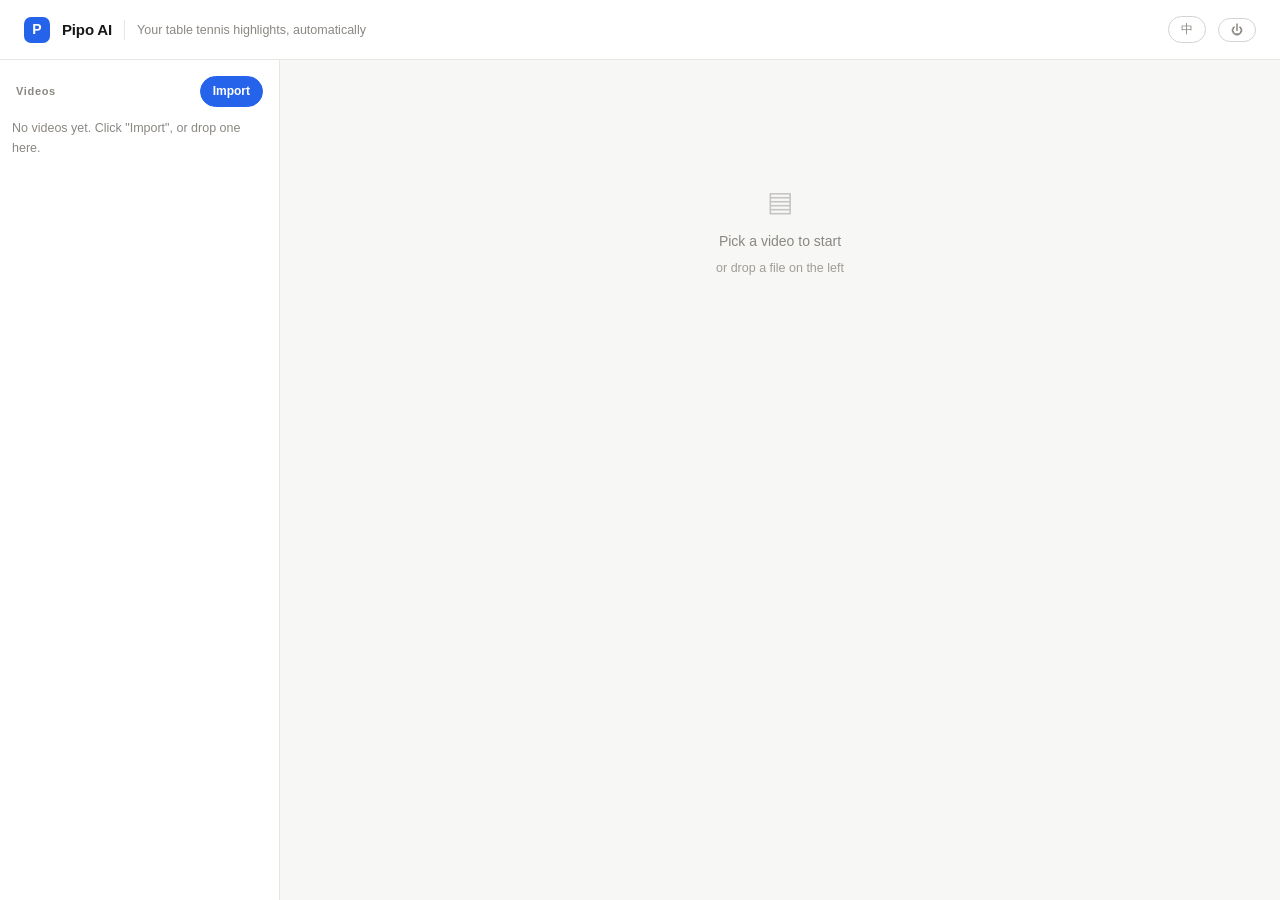
==== web/index.html @ 9148f148 "完整版副标题改成说明自身，不再报一个对不上的差值 原来写「剪掉了 8:24 的捡球和等待」，而同屏的「录像分析」里写着 有效打球 241 秒 —— 两个数差 3.7 倍，看起来像剪辑坏了。  两个数各" ====
<!doctype html>
<meta charset="utf-8">
<meta name="viewport" content="width=device-width,initial-scale=1">
<title>Pipo AI</title>
<style>
/* ── 设计系统 ─────────────────────────────────────────────
   间距 4/8/12/16/20/32，字号 11.5/12.5/13/15/17
   中性色偏暖；强调色只出现在「当前选中」和「主操作」两处，不滥用 */
:root{
  --bg:#f7f7f6; --surface:#fff; --surface-2:#fafaf9;
  --line:#e8e6e3; --line-2:#d6d3cf;
  --ink:#18181b; --ink-2:#52525b; --ink-3:#8b8782;
  --accent:#2563eb; --on-accent:#fff; --accent-wash:#eff4ff; --accent-line:#bfd3fe;
  --warn:#b45309; --warn-wash:#fffbeb;
  --r-sm:6px; --r:10px; --r-lg:14px;
  --shadow:0 1px 2px rgba(24,24,27,.04),0 4px 12px rgba(24,24,27,.05);
}
@media (prefers-color-scheme:dark){
  :root{
    --bg:#0f1012; --surface:#17181b; --surface-2:#1c1e21;
    --line:#26282c; --line-2:#34373c;
    --ink:#f4f4f5; --ink-2:#a1a1aa; --ink-3:#71717a;
    --accent:#5b8dff; --on-accent:#0b1220; --accent-wash:#161d2e; --accent-line:#2b3d63;
    --warn:#f0b429; --warn-wash:#1f1a0e;
    --shadow:0 1px 2px rgba(0,0,0,.3),0 4px 12px rgba(0,0,0,.25);
  }
}
*{box-sizing:border-box}
html,body{height:100%}
body{margin:0;background:var(--bg);color:var(--ink);
  font:15px/1.6 -apple-system,BlinkMacSystemFont,"PingFang SC","Hiragino Sans GB",
       "Segoe UI","Helvetica Neue",sans-serif;
  -webkit-font-smoothing:antialiased;text-rendering:optimizeLegibility}
button,input,label{font-family:inherit}
::selection{background:var(--accent-wash)}

.top{height:60px;padding:0 24px;border-bottom:1px solid var(--line);
  background:var(--surface);display:flex;align-items:center;gap:12px;
  position:sticky;top:0;z-index:20}
.logo{width:26px;height:26px;border-radius:7px;background:var(--accent);
  display:grid;place-items:center;color:var(--on-accent);font-size:14px;font-weight:700}
.brand{font-size:15px;font-weight:640;letter-spacing:-.01em}
.tag{font-size:12.5px;color:var(--ink-3);padding-left:12px;
  border-left:1px solid var(--line)}
.who{margin-left:auto;font-size:12.5px;color:var(--ink-3)}
.lang{border:1px solid var(--line-2);background:transparent;
  color:var(--ink-3);border-radius:999px;padding:4px 12px;font-size:12px;
  cursor:pointer;transition:all .12s ease;font-variant:tabular-nums}
.lang:hover{border-color:var(--accent);color:var(--accent)}

.shell{display:grid;grid-template-columns:280px minmax(0,1fr);height:calc(100% - 60px)}
.side{border-right:1px solid var(--line);background:var(--surface);
  display:flex;flex-direction:column;min-height:0}
.side-hd{padding:16px 16px 12px;display:flex;align-items:center;
  justify-content:space-between;gap:8px}
.side-body{overflow-y:auto;padding:0 12px 16px;flex:1;min-height:0}
.stage-wrap{overflow-y:auto;min-height:0}
.stage{max-width:760px;margin:0 auto;padding:32px 32px 64px}
.eyebrow{font-size:11px;font-weight:660;letter-spacing:.06em;color:var(--ink-3)}

.item{display:flex;align-items:center;gap:10px;width:100%;text-align:left;
  border:1px solid transparent;background:transparent;color:inherit;font:inherit;
  padding:8px 10px;border-radius:var(--r);cursor:pointer;margin-bottom:2px;
  transition:background .12s ease,border-color .12s ease}
.item:hover{background:var(--surface-2)}
.item[aria-selected="true"]{background:var(--accent-wash);border-color:var(--accent-line)}
/* 缩略图固定 4:3 框：素材有横有竖，不固定框列表左缘会参差不齐 */
.item .th{width:52px;height:39px;flex:0 0 auto;object-fit:cover;border-radius:6px;
  background:var(--line);display:block}
.item .meta{min-width:0;flex:1}
.item .t{display:-webkit-box;font-size:13px;line-height:1.4;word-break:break-all;
  -webkit-line-clamp:2;-webkit-box-orient:vertical;overflow:hidden}
.item .s{display:block;font-size:11.5px;color:var(--ink-3);margin-top:2px;
  font-variant-numeric:tabular-nums}

.up{border:1px solid var(--line-2);border-radius:999px;padding:5px 12px;
  font-size:12px;cursor:pointer;color:var(--ink-2);background:var(--surface);
  white-space:nowrap;transition:all .12s ease}
.up:hover{border-color:var(--accent);color:var(--accent)}
.up[data-busy="1"]{opacity:.55;pointer-events:none}
.side-acts{display:flex;gap:6px;align-items:center}
/* 导入是主操作 —— 列表空的时候它是唯一能干的事，得一眼看到。
   多选是次操作，保持描边。 */
.up.primary{background:var(--accent);border-color:var(--accent);color:var(--on-accent);
  font-weight:560}
.up.primary:hover{filter:brightness(1.08);color:var(--on-accent)}
/* 多选激活用淡色底而不是实心：两个实心按钮并排会互相抢，
   但又必须看得出是「按下」状态 —— 否则用户不知道当前点击会叠加还是替换。 */
.up[aria-pressed="true"]{background:var(--accent-wash);border-color:var(--accent);
  color:var(--accent);font-weight:560}
.item .ck{width:16px;height:16px;border:1.5px solid var(--line-2);
  border-radius:4px;display:grid;place-items:center;
  font-size:10px;line-height:1;color:transparent;flex:0 0 auto}
.item[aria-selected="true"] .ck{border-color:var(--accent);background:var(--accent);
  color:var(--on-accent)}
.prog{height:2px;background:var(--line);border-radius:2px;overflow:hidden;margin:0 16px 10px}
.prog i{display:block;height:100%;background:var(--accent);width:0;transition:width .12s}
.side.drop{outline:2px dashed var(--accent);outline-offset:-10px;background:var(--accent-wash)}

.card{background:var(--surface);border:1px solid var(--line);border-radius:var(--r-lg);
  box-shadow:var(--shadow);margin-bottom:20px;overflow:hidden}
.card-pad{padding:20px}
.card-hd{padding:15px 20px;border-bottom:1px solid var(--line);
  display:flex;align-items:center;justify-content:space-between;gap:12px}
.card-hd h3{margin:0;font-size:14px;font-weight:620;letter-spacing:-.005em}

.player{background:#000;display:grid;place-items:center;min-height:180px}
video{max-width:100%;display:block}

.metrics{display:grid;grid-template-columns:repeat(auto-fit,minmax(96px,1fr));
  border-top:1px solid var(--line)}
.metric{padding:14px 20px;border-right:1px solid var(--line)}
.metric:last-child{border-right:0}
.metric b{display:block;font-size:17px;font-weight:640;letter-spacing:-.02em;
  font-variant-numeric:tabular-nums;line-height:1.35}
.metric span{font-size:11.5px;color:var(--ink-3)}

/* 主题名排成一行，说明统一显示在下方 —— 说明写进按钮会让宽度参差、换行成好几排 */
.chips{display:flex;gap:8px;overflow-x:auto;padding:2px 0 4px;scrollbar-width:none}
.chips::-webkit-scrollbar{display:none}
/* 主题条藏了滚动条，右侧不给提示就会被当成「渲染坏了」——
   溢出时右缘渐隐，滚到底自动去掉。 */
.chips.more{-webkit-mask-image:linear-gradient(90deg,#000 calc(100% - 36px),transparent);
  mask-image:linear-gradient(90deg,#000 calc(100% - 36px),transparent)}
.chip{flex:0 0 auto;white-space:nowrap;border:1px solid var(--line-2);
  background:var(--surface);color:var(--ink-2);border-radius:999px;
  padding:7px 15px;font-size:13px;font-weight:500;cursor:pointer;
  transition:all .14s cubic-bezier(.2,.7,.3,1)}
.chip:hover{border-color:var(--accent);color:var(--accent)}
.chip[aria-pressed="true"]{background:var(--accent);border-color:var(--accent);
  color:var(--on-accent);font-weight:560}
.desc{color:var(--ink-2);font-size:13px;margin-top:14px;min-height:1.6em}
.est{color:var(--ink-3)}

/* 素材顺序：横向缩略图条，拖动改顺序。
   给了画面才谈得上「排序」—— 只有文件名的话用户是在猜。 */
.ord{display:flex;gap:10px;overflow-x:auto;padding:2px 0 6px;scrollbar-width:thin}
.ord-i{flex:0 0 auto;width:108px;cursor:grab;position:relative;
  border:1px solid var(--line);border-radius:var(--r);overflow:hidden;
  background:var(--surface-2);transition:border-color .12s ease,opacity .12s ease}
.ord-i:active{cursor:grabbing}
.ord-i.drag{opacity:.35}
.ord-i.over{border-color:var(--accent);box-shadow:0 0 0 2px var(--accent-wash)}
.ord-i img{width:100%;height:76px;object-fit:cover;display:block;background:var(--line)}
.ord-i .n{position:absolute;top:5px;left:5px;min-width:18px;height:18px;padding:0 5px;
  border-radius:9px;background:var(--accent);color:var(--on-accent);
  font-size:11px;font-weight:640;display:grid;place-items:center;
  font-variant-numeric:tabular-nums}
.ord-i .nm{display:block;padding:5px 7px 6px;font-size:11px;color:var(--ink-3);
  white-space:nowrap;overflow:hidden;text-overflow:ellipsis}

.btn{border:0;border-radius:var(--r);padding:10px 22px;font-size:14px;font-weight:560;
  cursor:pointer;background:var(--accent);color:var(--on-accent);
  transition:filter .12s ease,transform .06s ease}
.btn:hover:not(:disabled){filter:brightness(1.08)}
.btn:active:not(:disabled){transform:translateY(1px)}
.btn:disabled{opacity:.45;cursor:default}
.btn.ghost{background:transparent;color:var(--accent);border:1px solid var(--line-2);
  padding:6px 14px;font-size:13px;text-decoration:none;display:inline-block}
.btn.ghost:hover{border-color:var(--accent);filter:none}

.note{font-size:12.5px;color:var(--ink-3);line-height:1.55}
.alert{display:flex;gap:8px;align-items:flex-start;background:var(--warn-wash);
  color:var(--warn);font-size:12.5px;padding:10px 14px;border-radius:var(--r-sm);
  line-height:1.5}
/* 只影响观感的提示用中性色 —— 和「没音轨、根本剪不了」用同一个黄色警告，
   等于告诉用户每段素材都有问题，久了就没人看了 */
.alert.info{background:var(--surface-2);color:var(--ink-2)}
.run{display:flex;align-items:center;gap:11px;font-size:13.5px;color:var(--ink-2)}
.pctn{margin-left:auto;font-variant-numeric:tabular-nums;color:var(--ink-3);font-size:12.5px}
.bar{height:3px;background:var(--line);border-radius:2px;overflow:hidden;margin-top:12px}
.bar i{display:block;height:100%;background:var(--accent);width:0;
  transition:width .35s cubic-bezier(.3,.7,.3,1)}
.spin{width:15px;height:15px;border:2px solid var(--line-2);
  border-top-color:var(--accent);border-radius:50%;animation:sp .7s linear infinite}
@keyframes sp{to{transform:rotate(360deg)}}
.blank{text-align:center;padding:96px 24px;color:var(--ink-3)}
.blank .ic{font-size:28px;line-height:1;margin-bottom:14px;opacity:.45}
.blank p{margin:0;font-size:14px}
.blank .sub{font-size:12.5px;margin-top:6px;opacity:.8}
.sk{background:linear-gradient(90deg,var(--line) 25%,var(--surface-2) 50%,var(--line) 75%);
  background-size:200% 100%;animation:sh 1.3s ease-in-out infinite;border-radius:var(--r-sm)}
@keyframes sh{to{background-position:-200% 0}}

/* 完整版默认折叠：它是存档用的，不是每次都要看的东西 */
.card.fold .foldbody{display:none}
.card.fold[data-open="1"] .foldbody{display:block}
.card.fold .card-hd{border-bottom:0}
.card.fold[data-open="1"] .card-hd{border-bottom:1px solid var(--line)}
.caret{color:var(--ink-3);font-size:12px;width:14px;text-align:center}
.segs{display:flex;flex-wrap:wrap;gap:6px;padding:14px 20px;
  border-top:1px solid var(--line);background:var(--surface-2)}
.seg{display:inline-flex;align-items:stretch;border:1px solid var(--line);
  background:var(--surface);border-radius:6px;overflow:hidden;
  font-variant-numeric:tabular-nums;transition:border-color .12s ease}
.seg:hover{border-color:var(--accent-line)}
.seg[data-on="1"]{border-color:var(--accent);background:var(--accent-wash)}
.seg button{border:0;background:transparent;color:var(--ink-2);cursor:pointer;
  font-size:11.5px;padding:4px 8px;font-family:inherit}
.seg button:hover{color:var(--accent)}
.seg a{display:grid;place-items:center;padding:0 7px;color:var(--ink-3);
  text-decoration:none;font-size:12px;border-left:1px solid var(--line)}
.seg a:hover{color:var(--accent);background:var(--accent-wash)}
/* ✕ 是低频操作，默认收起 —— 常态只留「跳转」和「下载」两个高频动作 */
.seg a.rej{display:none}
.segs[data-edit="1"] .seg a.rej{display:grid}
.seg a.rej:hover{color:var(--warn);background:var(--warn-wash)}
.mark{background:transparent;border:1px solid var(--line-2);color:var(--ink-3);
  border-radius:999px;padding:4px 11px;font-size:12px;cursor:pointer;
  transition:all .12s ease;white-space:nowrap}
.mark:hover{border-color:var(--warn);color:var(--warn)}
.mark[aria-pressed="true"]{border-color:var(--warn);color:var(--warn);
  background:var(--warn-wash)}
.seg[data-rejected="1"]{opacity:.45;border-color:var(--warn)}
.seg[data-rejected="1"] button{text-decoration:line-through}
.fb{margin-top:12px;font-size:12.5px;color:var(--ink-3);display:flex;
  align-items:center;gap:8px;flex-wrap:wrap}
.fb b{color:var(--ink-2);font-weight:600}
.segs-hd{font-size:11.5px;color:var(--ink-3);width:100%;margin-bottom:2px}
/* 一屏几十个时间码等于把数据倒给用户。标出回合最长的几段当入口，
   用「拍数最多」这个能解释的事实，不编「精彩度」。 */
/* 标星只用 ★ 和字重，**不能**动边框和底色 —— 那两样已经被
   .seg[data-on="1"]（当前播放到哪一段）占了。两个含义共用一套视觉，
   用户会把「正在播」误读成「这段很长」。一段可以同时是两者。 */
.seg.star>button{font-weight:640;color:var(--ink)}
.seg.star>button::before{content:'★';margin-right:4px;font-size:10px;
  color:var(--accent)}

@media (max-width:880px){
  .shell{grid-template-columns:1fr;height:auto}
  .side{border-right:0;border-bottom:1px solid var(--line)}
  .side-body{max-height:180px}
  .stage{padding:20px 16px 48px}
}
</style>

<div class="top">
  <div class="logo">P</div>
  <div class="brand">Pipo AI</div>
  <div class="tag" id="tagline">Your table tennis highlights, automatically</div>
  <span class="who" id="who"></span>
  <button class="lang" id="lang" title="中文 / English">EN</button>
  <button class="lang" id="signout" title="退出 / Sign out">⏻</button>
</div>

<div class="shell">
  <div class="side" id="side">
    <div class="side-hd">
      <span class="eyebrow" id="lbl-videos">录像</span>
      <div class="side-acts">
        <button class="up" id="multi" type="button"><span id="multitxt">选择文件</span></button>
        <label class="up primary" id="up">
          <input type="file" id="file" multiple
                 accept="video/mp4,video/quicktime,.mp4,.mov,.m4v" hidden>
          <span id="uptxt">导入素材</span>
        </label>
      </div>
    </div>
    <div id="prog"></div>
    <div class="side-body" id="list" role="listbox" aria-multiselectable="true"
         aria-label="录像列表"></div>
    <div class="note" id="multihint" style="padding:8px 12px 12px"></div>
  </div>
  <div class="stage-wrap"><div class="stage" id="stage"></div></div>
</div>

<script>
const I18N = {
  zh:{ tagline:'训练录像，自动出片', videos:'录像', pick:'导入素材', uploading:'上传中',
       upfail:'上传失败', nobackend:'后端没连上',
       novideo:'还没有录像。点右上角「导入素材」，或把视频拖进来。',
       blank:'选一段录像开始', blankSub:'也可以把视频文件拖到左侧',
       multiHint:'点「多选素材」可挑多段一起剪', multiSel:'已选 %d 段素材 · 合计 %s',
       selMode:'多选素材', selDone:'完成 (%d)', multiOn:'点条目加选／取消，选好后点「完成」',
       estWait:'正在估算这段素材能剪出什么…',
       estOne:(n,d)=>`预计 ${n} 段 / ${d}`,
       estPair:(a,b,c,d)=>`预计 精华 ${a} 段 / ${b}，完整版 ${c} 段 / ${d}`,
       starHint:'★ 是回合最长的几段',
       starTitle:n=>`这个回合有 ${n} 拍`,
       spotFrom:(n,d)=>`${n} 个回合，从 ${d} 的素材里挑出来的`,
       trimKeep:(n,p)=>`保留所有 ${n} 段打球，每段前后各留 ${p} 秒`,
       order:'素材顺序', orderAuto:'按拍摄时间排列 · 可拖动调整',
       orderManual:'已手动调整 · 可继续拖动',
       duration:'时长', resolution:'分辨率', quality:'质量评分',
       theme:'剪辑主题', go:'开始剪辑', submitting:'提交中', failed:'剪辑失败',
       auto:'自动', autoDesc:'一条几十秒的精华当场看，外加一条去掉捡球和等待的完整版存档',
       analysis:'录像分析', structure:'结构', rallies:'回合',
       playtime:'有效打球', ratio:'占比', sparse:'捡球多', dense:'连续打',
       accuracy:'回合数与时长有 10–20% 误差；击球总数偏高，暂不展示。',
       download:'下载', del:'删除片段', done:'完成',
       segsHint:n=>`${n} 个片段 · 点时间跳转，↓ 单独下载`,
       delHint:'点 ✕ 删除这一段 —— 成片会立刻重拼，同时作为负例回流训练',
       empty:'这段录像里没有符合条件的片段。',
       fbNone:'看到不对的片段就删掉 —— 这些反馈会直接变成训练数据，用得越多越准。',
       fbSome:(n,s,v)=>`已收到 <b>${n}</b> 处反馈，共 <b>${s}</b> 秒，来自 ${v} 个视频。这些会作为负例并入下次训练。`,
       segTitle:'下载这一段', delTitle:'删除这一段' },
  en:{ tagline:'Your table tennis highlights, automatically', videos:'Videos',
       pick:'Import', uploading:'Uploading', upfail:'Upload failed',
       nobackend:'Backend not reachable',
       novideo:'No videos yet. Click "Import", or drop one here.',
       blank:'Pick a video to start', blankSub:'or drop a file on the left',
       multiHint:'Use “Multi-select” to combine several clips', multiSel:'%d clips selected · %s total',
       selMode:'Multi-select', selDone:'Done (%d)', multiOn:'Tap items to add or remove, then “Done”',
       estWait:'Estimating what this footage yields…',
       estOne:(n,d)=>`about ${n} clips / ${d}`,
       estPair:(a,b,c,d)=>`about ${a} clips / ${b} highlights, ${c} clips / ${d} full`,
       starHint:'★ marks the longest rallies',
       starTitle:n=>`${n} shots in this rally`,
       spotFrom:(n,d)=>`${n} rallies, picked from ${d} of footage`,
       trimKeep:(n,p)=>`all ${n} segments kept, ${p}s of lead-in and tail on each`,
       order:'Clip order', orderAuto:'By capture time · drag to reorder',
       orderManual:'Manually ordered · drag to adjust',
       duration:'Length', resolution:'Resolution', quality:'Quality',
       theme:'Edit style', go:'Create', submitting:'Submitting', failed:'Failed',
       auto:'Auto', autoDesc:'A short highlights reel to watch now, plus a full version with idle time removed',
       analysis:'Analysis', structure:'Structure', rallies:'Rallies',
       playtime:'Play time', ratio:'Share', sparse:'Lots of waiting', dense:'Mostly playing',
       accuracy:'Rally count and play time carry 10–20% error; total strokes runs high and is not shown.',
       download:'Download', del:'Remove clips', done:'Done',
       segsHint:n=>`${n} clips · click a time to jump, ↓ to download`,
       delHint:'Click ✕ to remove a clip — the reel is rebuilt at once and the clip trains the model',
       empty:'No clips matched in this video.',
       fbNone:'Remove clips that look wrong — that feedback becomes training data.',
       fbSome:(n,s,v)=>`<b>${n}</b> corrections so far, <b>${s}</b> seconds across ${v} videos. They join the next training run.`,
       segTitle:'Download this clip', delTitle:'Remove this clip' }
};
let LANG = localStorage.getItem('pipo_lang')
  || (navigator.language||'').toLowerCase().startsWith('zh') ? 'zh' : 'en';
LANG = localStorage.getItem('pipo_lang') || LANG;
const t = (k,...a) => { const v = I18N[LANG][k]; return typeof v==='function'?v(...a):v; };
const themeName = x => LANG==='en' ? (x.name_en||x.name) : x.name;
const themeDesc = x => LANG==='en' ? (x.desc_en||x.desc) : x.desc;

// 任何接口返回 401 都说明 cookie 没了或失效，统一跳登录页 ——
// 否则页面会静默变空，用户不知道发生了什么
const _fetch = window.fetch;
window.fetch = async (...a) => {
  const r = await _fetch(...a);
  if(r.status === 401) location.href = '/login.html';
  return r;
};

const $ = s => document.querySelector(s);
const el = (t,c,h) => { const e=document.createElement(t);
  if(c) e.className=c; if(h!=null) e.innerHTML=h; return e; };
// 先对总秒数取整再拆分。写成 Math.round(s%60) 会让 119.7s 显示成 1:60
const mmss = s => { const t = Math.round(s);
  return `${Math.floor(t/60)}:${String(t%60).padStart(2,'0')}`; };
const esc = s => String(s).replace(/[&<>"]/g,c=>({'&':'&amp;','<':'&lt;','>':'&gt;','"':'&quot;'}[c]));

let videos=[], themes=[], cur=null, sel=[], pickTheme='auto', poll=null;
let multiMode=false;
// 主题预估：选完素材就在后台跑一次分析，之后点任何主题都立刻知道
// 「会剪出几段、多长」，不用每个盲跑一分钟。key 是当前素材组合。
let estKey=null, est=null, estBusy=false;

async function boot(){
  $('#list').innerHTML = '<div class="sk" style="height:50px;margin:2px 0"></div>'.repeat(4);
  blank('▤',t('blank'),t('blankSub'));
  try{
    [videos, themes] = await Promise.all([
      fetch('/api/videos').then(r=>r.json()),
      fetch('/api/themes').then(r=>r.json())]);
  }catch(e){
    $('#list').innerHTML=`<div class="note" style="padding:0 12px">${t('nobackend')}</div>`; return;
  }
  drawList();
}

function drawList(){
  const L=$('#list'); L.innerHTML='';
  if(!videos.length){
    L.appendChild(el('div','note',t('novideo'))); return;
  }
  videos.forEach((v,i)=>{
    const b = el('button','item',
      `<img class="th" src="/api/thumb?id=${encodeURIComponent(v.id)}"
            alt="" loading="lazy" onerror="this.style.visibility='hidden'">
       <span class="meta">
         <span class="t">${esc(shotLabel(v))}</span>
         <span class="s">${mmss(v.duration)} · ${v.width}×${v.height}</span>
       </span>
       ${multiMode?'<span class="ck">✓</span>':''}`);
    b.setAttribute('role','option');
    b.title = v.name;          // 文件名退到 tooltip，需要时还能查
    b.setAttribute('aria-selected', sel.includes(v.id) ? 'true':'false');
    // 多选模式下点击即切换；平时点击=只选这个，保持单选手感 ——
    // 反过来做会让「换一个视频」变成先取消再选的两步。
    // ⌘/Ctrl/Shift 作为熟手快捷方式一直有效。
    b.onclick = e => choose(i, multiMode||e.metaKey||e.ctrlKey||e.shiftKey);
    L.appendChild(b);
  });
}

function selKey(){ return picked().map(v=>v.id).join(','); }

function paintDesc(){
  const box=$('#desc'); if(!box) return;
  const all=[{id:'auto'}, ...themes];
  const base = pickTheme==='auto' ? t('autoDesc')
             : (themeDesc(themes.find(x=>x.id===pickTheme)||{}) || '');
  let tail='';
  if(est && estKey===selKey()){
    const e=est[pickTheme];
    if(e && e.parts) tail = ' · ' + t('estPair',
      e.parts[0].clips, mmss(e.parts[0].seconds),
      e.parts[1].clips, mmss(e.parts[1].seconds));
    else if(e) tail = ' · ' + t('estOne', e.clips, mmss(e.seconds));
  } else if(estBusy){
    tail = ' · ' + t('estWait');
  }
  box.innerHTML = esc(base) + (tail?`<span class="est">${esc(tail)}</span>`:'');
}

async function loadEst(){
  const key = selKey();
  if(!key || key===estKey) return;
  estBusy = true; est = null; paintDesc();
  try{
    const r = await fetch('/api/estimate',{method:'POST',
      headers:{'Content-Type':'application/json'},
      body:JSON.stringify({videos:picked().map(v=>v.id), ordered:true, top:10})})
      .then(x=>x.ok?x.json():null);
    // 请求飞在路上时用户可能又改了选择，回来的就不是当前这组素材了
    if(selKey()!==key) return;
    est = r ? r.themes : null; estKey = key;
  }catch(e){ est = null; }
  finally{ estBusy = false; paintDesc(); }
}

// 素材顺序条：拖动改接续顺序。用 HTML5 drag 而不是自己算指针位移 ——
// 后者要处理滚动、触摸、边界，代码量翻几倍而收益只是动画更顺。
function drawOrder(){
  const box = $('#ord');
  if(!box) return;
  box.innerHTML = '';
  picked().forEach((v, i) => {
    const d = el('div','ord-i',
      `<span class="n">${i+1}</span>
       <img src="/api/thumb?id=${encodeURIComponent(v.id)}" alt=""
            onerror="this.style.visibility='hidden'">
       <span class="nm">${esc(shotLabel(v))}</span>`);
    d.draggable = true;
    d.title = v.name;
    d.dataset.id = v.id;
    d.ondragstart = e => { e.dataTransfer.effectAllowed='move';
      e.dataTransfer.setData('text/plain', v.id); d.classList.add('drag'); };
    d.ondragend   = () => d.classList.remove('drag');
    d.ondragover  = e => { e.preventDefault(); d.classList.add('over'); };
    d.ondragleave = () => d.classList.remove('over');
    d.ondrop = e => {
      e.preventDefault(); d.classList.remove('over');
      const from = sel.indexOf(e.dataTransfer.getData('text/plain'));
      const to   = sel.indexOf(v.id);
      if(from < 0 || to < 0 || from === to) return;
      sel.splice(to, 0, sel.splice(from, 1)[0]);
      reordered = true;      // 用户表过态了，之后加选不再自动重排
      draw();
    };
    box.appendChild(d);
  });
}

function blank(ic,msg,sub){
  $('#stage').innerHTML = `<div class="blank"><div class="ic">${ic}</div><p>${msg}</p>
    ${sub?`<div class="sub">${sub}</div>`:''}</div>`;
}

function choose(i, add){
  const v = videos[i];
  if(add){
    if(sel.includes(v.id)){
      if(sel.length>1) sel = sel.filter(x=>x!==v.id);   // 不允许清空到零
    } else {
      sel.push(v.id); sortSel();      // 新加的按拍摄时间落到该在的位置
    }
  } else {
    sel = [v.id];
  }
  // cur 是「面板上显示哪一段」：加选时保持不动，单选时跟着走。
  if(!cur || !sel.includes(cur.id)) cur = picked()[0];
  [...$('#list').children].forEach((e,j)=>
    e.setAttribute('aria-selected', sel.includes(videos[j].id)?'true':'false'));
  syncMulti();
  draw();
}

// sel 是**有序**的 id 数组：成片的接续顺序就是它，所以不能用 Set。
// 存 id 不存对象 —— 上传后 videos 会整个重建，存引用会让选中态凭空丢失。
function picked(){ return sel.map(id=>videos.find(v=>v.id===id)).filter(Boolean); }

// 素材的主标签用拍摄时间，不用文件名。
// 文件名基本都是 dc393956ce8c… 这类哈希，用户分不出哪段是哪段；
// 而「7月27日 15:53」立刻能对上是哪次训练。
function shotLabel(v){
  if(!v.shot_at) return v.name;
  const d = new Date(v.shot_at*1000);
  const hm = String(d.getHours()).padStart(2,'0')+':'+String(d.getMinutes()).padStart(2,'0');
  return LANG==='en'
    ? d.toLocaleDateString('en-US',{month:'short',day:'numeric'})+', '+hm
    : (d.getMonth()+1)+'月'+d.getDate()+'日 '+hm;
}
// 「素材没问题」不该显示成警告条。老记录里存的是旧文案，一并认掉。
const NOTE_OK = ['视频质量良好','素材没问题，可以直接剪','Looks good','Good to go',''];
function noteOf(v){
  const n = LANG==='en' ? (v.note_en||v.note) : v.note;
  if(!n || NOTE_OK.includes(n) || NOTE_OK.includes(v.note)) return null;
  // 没音轨是唯一真正挡路的问题 —— 其它都只影响观感，不该用同一个红色警告
  return {text:n, blocking:/没有音轨|无音轨|No audio track/.test(n)};
}
// 默认按拍摄时间；用户拖动调整后不再自动重排（reordered 置位）。
let reordered=false;
function sortSel(){
  if(reordered) return;
  const at=id=>(videos.find(v=>v.id===id)||{}).shot_at||0;
  sel.sort((a,b)=>at(a)-at(b));
}

// 「多选素材」开关：在已导入的素材里挑几段一起剪。
// 做成显式模式而不是只靠 ⌘ —— 修饰键是隐藏交互，没人会去猜。
function syncMulti(){
  const b=$('#multi');
  b.setAttribute('aria-pressed', multiMode?'true':'false');
  $('#multitxt').textContent = multiMode
    ? t('selDone').replace('%d', picked().length) : t('selMode');
  b.style.display = videos.length > 1 ? '' : 'none';
  $('#multihint').textContent =
    videos.length < 2 ? '' : (multiMode ? t('multiOn') : t('multiHint'));
}
$('#multi').onclick = ()=>{
  multiMode = !multiMode;
  drawList(); syncMulti();
};

/* 原生菜单里只留「播放速度」：下载在卡片上已有独立入口，重复了。
   #t=0.5 让浏览器解码并显示首帧 —— 否则 preload=metadata 下播放器是一片纯黑，
   看起来像加载失败。 */
function player(src, portrait){
  const poster = src + (src.includes('#') ? '' : '#t=0.5');
  return `<div class="player"><video src="${poster}" controls
    controlslist="nodownload noremoteplayback" disablepictureinpicture
    preload="metadata" style="max-height:${portrait?420:360}px"></video></div>`;
}

function draw(){
  const v=cur, portrait=v.height>v.width;
  $('#stage').innerHTML = `
    <div class="card">
      ${player('/source?id='+v.id, portrait)}
      <div class="metrics">
        <div class="metric"><b>${mmss(v.duration)}</b><span>${t('duration')}</span></div>
        <div class="metric"><b>${v.width}×${v.height}</b><span>${t('resolution')}</span></div>
        <div class="metric"><b>${v.quality}</b><span>${t('quality')}</span></div>
      </div>
      ${(n => n ? `<div class="card-pad" style="padding-top:16px">
             <div class="alert${n.blocking?'':' info'}">
               <span>${n.blocking?'⚠':'ⓘ'}</span><span>${esc(n.text)}</span>
             </div></div>` : '')(noteOf(v))}
    </div>
    ${picked().length>1 ? `
    <div class="card">
      <div class="card-hd"><h3>${t('order')}</h3>
        <span class="who">${reordered?t('orderManual'):t('orderAuto')}</span></div>
      <div class="card-pad"><div class="ord" id="ord"></div></div>
    </div>` : ''}
    <div class="card">
      <div class="card-hd"><h3>${t('theme')}</h3>${picked().length>1
        ? `<span class="who">${t('multiSel')
             .replace('%d', picked().length)
             .replace('%s', mmss(picked().reduce((a,x)=>a+x.duration,0)))}</span>`
        : ''}</div>
      <div class="card-pad">
        <div class="chips" id="chips" role="group" aria-label="剪辑主题"></div>
        <div class="desc" id="desc"></div>
        <div style="margin-top:20px"><button class="btn" id="go">${t('go')}</button></div>
      </div>
    </div>
    <div id="out"></div>`;

  const all=[{id:'auto',name:t('auto'),name_en:t('auto'),
    desc:t('autoDesc'),desc_en:t('autoDesc')}, ...themes];
  const C=$('#chips');
  all.forEach(x=>{
    const b=el('button','chip'); b.textContent=themeName(x);
    b.setAttribute('aria-pressed', pickTheme===x.id?'true':'false');
    b.onclick=()=>{ pickTheme=x.id;
      // 只重画说明，不整页重绘 —— 重绘会把预估状态和已出的成片一起清掉
      $('#chips').querySelectorAll('.chip').forEach((e,j)=>
        e.setAttribute('aria-pressed', all[j].id===pickTheme?'true':'false'));
      paintDesc(); };
    C.appendChild(b);
  });
  // 用 ResizeObserver 而不是 window resize 监听：draw() 每次重建 #chips，
  // 挂在 window 上的监听不会被回收，点几次主题就攒一堆。
  const fade=()=>C.classList.toggle('more',
    C.scrollWidth - C.scrollLeft - C.clientWidth > 4);
  C.onscroll=fade; new ResizeObserver(fade).observe(C); fade();
  drawOrder();
  paintDesc();
  loadEst();
  $('#go').onclick = start;
}

async function start(){
  $('#go').disabled = true;
  $('#out').innerHTML = `<div class="card"><div class="card-pad">
      <div class="run"><span class="spin"></span><span id="st">${t('submitting')}</span>
        <span id="pctn" class="pctn"></span></div>
      <div class="bar"><i id="barfill"></i></div></div></div>`;
  let r;
  try{
    r = await fetch('/api/jobs',{method:'POST',headers:{'Content-Type':'application/json'},
      body:JSON.stringify({videos:picked().map(v=>v.id), ordered:true,
                           themes:[pickTheme], top:10})}).then(x=>x.json());
  }catch(e){ return fail(t('failed')); }
  clearInterval(poll);
  poll = setInterval(async ()=>{
    let j; try{ j = await fetch('/api/jobs/'+r.id).then(x=>x.json()); }catch(e){ return; }
    const st=$('#st'); if(st) st.textContent = j.stage;
    // 有百分比就画，没有就只留转圈 —— 管线里数不出来的阶段不编数字
    const f=$('#barfill'), n=$('#pctn');
    if(f && j.percent!=null){ f.style.width = j.percent+'%'; }
    if(n) n.textContent = j.percent!=null ? Math.round(j.percent)+'%' : '';
    if(j.state==='done'){ clearInterval(poll); done(j); }
    if(j.state==='error'){ clearInterval(poll); fail(j.error); }
  }, 600);
}

function fail(msg){
  $('#go').disabled=false;
  $('#out').innerHTML = `<div class="card"><div class="card-pad">
    <div class="alert"><span>⚠</span><span>${t('failed')}: ${esc(msg)}</span></div></div></div>`;
}

function done(j){
  $('#go').disabled=false;
  const s=j.stats||{}, k=j.kind||{}, portrait=cur.height>cur.width;
  let h = `<div class="card">
    <div class="card-hd"><h3>${t('analysis')}</h3></div>
    <div class="metrics" style="border-top:0">
      <div class="metric"><b>${k.kind==='sparse'?t('sparse'):t('dense')}</b><span>${t('structure')}</span></div>
      <div class="metric"><b>${s.rally_count ?? '—'}</b><span>${t('rallies')}</span></div>
      <div class="metric"><b>${s.playing_seconds!=null?mmss(s.playing_seconds):'—'}</b><span>${t('playtime')}</span></div>
      <div class="metric"><b>${s.playing_ratio!=null?Math.round(s.playing_ratio*100)+'%':'—'}</b><span>${t('ratio')}</span></div>
    </div>
    <div class="card-pad" style="padding-top:14px">
      <div class="note">${t('accuracy')}</div>
    </div></div>`;

  // 「自动」会出两条：精华（当场看）和完整版（存档）。
  // 平级并排会逼用户做一次没必要的选择，而且两个播放器堆在一起很重 ——
  // 精华当主角放前面，完整版折叠成一行。
  const all = j.results||[];
  const pair = all.some(r=>r.theme==='spot') && all.some(r=>r.theme==='trim');
  const ordered = pair
    ? [...all.filter(r=>r.theme==='spot'), ...all.filter(r=>r.theme!=='spot')]
    : all;

  ordered.forEach((r)=>{
    const idx = all.indexOf(r);
    if(r.empty){
      h += `<div class="card"><div class="card-pad"><div class="note">
        ${t('empty')}</div></div></div>`;
      return;
    }
    const fold = pair && r.theme==='trim';
    // 写出两者的关系 —— 少了这句，用户会以为要在两个成片里二选一
    const rel = pair && r.theme==='spot' && s.duration
      ? `<div class="card-pad" style="padding:12px 20px 0"><div class="note">
           ${t('spotFrom', r.clips, mmss(s.duration))}</div></div>` : '';
    // 原来写「剪掉了 X 的捡球和等待」，和旁边的「有效打球 4 分钟」差 3.7 倍，
    // 看起来像剪错了。两个数各自都对，只是口径不同（有效打球用 0.3 秒的
    // 严格间隔，完整版每个球前后各留 0.5 秒且押不漏球）。
    // 所以副标题改成解释完整版本身是什么，不再报一个会引起对比的差值。
    const sub = fold ? ` · ${t('trimKeep', r.clips, s.trim_pad ?? 0.5)}` : '';
    h += `<div class="card${fold?' fold':''}"${fold?' data-open="0"':''}>
      <div class="card-hd"${fold?' data-fold="1"':''}>
        <h3>${esc(LANG==='en'?(r.name_en||r.name):r.name)} · ${
          fold ? mmss(r.seconds)+sub : r.clips+' / '+r.seconds+'s'}</h3>
        <span style="display:flex;gap:8px;align-items:center">
          ${fold?`<span class="caret">▸</span>`:
            `<button class="mark" data-mark="${idx}" aria-pressed="false">${t('del')}</button>`}
          <a class="btn ghost" href="${r.url}" download>${t('download')}</a>
        </span>
      </div>
      ${rel}
      <div class="foldbody">
      ${player(r.url, portrait)}
      <div class="segs" data-idx="${idx}" data-theme="${esc(r.theme)}">
        <div class="segs-hd">${t('segsHint',r.clips)}${
          r.segments.some(x=>x.star)?' · '+t('starHint'):''}</div>
        ${r.segments.map((x,i)=>
        `<span class="seg${x.star?' star':''}" data-i="${i}" data-sid="${x.id}"
               ${x.star?`title="${t('starTitle',x.hit_count)}"`:''}>
           <button data-off="${x.offset}" data-idx="${idx}">${mmss(x.start)}–${mmss(x.end)}</button>
           <a href="${x.url}" download title="${t('segTitle')}">↓</a>
           <a class="rej" href="#" data-s="${x.start}" data-e="${x.end}"
              title="${t('delTitle')}">✕</a>
         </span>`).join('')}
      </div>
      </div>
    </div>`;
  });
  h += `<div class="card"><div class="card-pad">
      <div class="fb" id="fb"></div></div></div>`;
  $('#out').innerHTML = h;
  $('#out').querySelectorAll('[data-fold]').forEach(hd=>{
    hd.style.cursor='pointer';
    hd.onclick = e => {
      if(e.target.closest('a')) return;      // 下载键不该顺带展开
      const c = hd.closest('.card');
      const open = c.dataset.open === '1';
      c.dataset.open = open ? '0' : '1';
      hd.querySelector('.caret').textContent = open ? '▸' : '▾';
    };
  });
  loadFeedback();

  // 「这段不对」：只声明这个区间没有有效击球，不要求用户精确到某一拍。
  // 这正是重排器要的监督信号 —— 区间内所有候选都是可信负例。
  // 「标记问题」进入编辑态才显示 ✕
  $('#out').addEventListener('click', e => {
    const m = e.target.closest('.mark');
    if(!m) return;
    const segs = $('#out').querySelector(`.segs[data-idx="${m.dataset.mark}"]`);
    const on = segs.dataset.edit === '1';
    segs.dataset.edit = on ? '' : '1';
    m.setAttribute('aria-pressed', on ? 'false' : 'true');
    m.textContent = on ? t('del') : t('done');
    segs.querySelector('.segs-hd').textContent = on
      ? t('segsHint', segs.querySelectorAll('.seg').length)
      : t('delHint');
  });

  $('#out').addEventListener('click', async e => {
    const a = e.target.closest('a.rej');
    if(!a) return;
    e.preventDefault();
    const seg = a.closest('.seg');
    const segs = seg.closest('.segs');
    if(seg.dataset.rejected === '1') return;
    const alive = [...segs.querySelectorAll('.seg')]
      .filter(x => x.dataset.rejected !== '1');
    if(alive.length <= 1) return;                 // 至少留一段
    seg.dataset.rejected = '1';
    const card = segs.closest('.card');
    const hd = card.querySelector('.card-hd h3');
    hd.dataset.busy = '1';
    try{
      // 删除 = 立刻从成片拿掉 + 记成负例，一个动作两件事
      await fetch('/api/feedback',{method:'POST',
        headers:{'Content-Type':'application/json'},
        body:JSON.stringify({video:cur.id, start:+a.dataset.s, end:+a.dataset.e})});
      const keep = [...segs.querySelectorAll('.seg')]
        .filter(x => x.dataset.rejected !== '1').map(x => +x.dataset.sid);
      const r = await fetch('/api/recut',{method:'POST',
        headers:{'Content-Type':'application/json'},
        body:JSON.stringify({video:cur.id, theme:segs.dataset.theme, keep})
      }).then(x=>x.json());
      if(r.url){
        const v = card.querySelector('video');
        v.src = r.url; v.load();
        hd.textContent = hd.textContent.replace(/· .*$/, `· ${r.clips} 段 / ${r.seconds} 秒`);
        seg.remove();
      }
      loadFeedback();
    }catch(err){ seg.dataset.rejected=''; }
    finally{ hd.dataset.busy=''; }
  });

  // 点片段 -> 主播放器跳到该片段在拼接成片里的位置
  $('#out').querySelectorAll('.seg button').forEach(b=>{
    b.onclick = ()=>{
      const wrap = b.closest('.segs');
      const v = wrap.previousElementSibling.querySelector('video');
      v.currentTime = parseFloat(b.dataset.off) + 0.05;
      v.play();
      wrap.querySelectorAll('.seg').forEach(s=>s.dataset.on='');
      b.parentElement.dataset.on = '1';
    };
  });
  // 播放过程中高亮当前片段
  $('#out').querySelectorAll('.card video').forEach(v=>{
    const wrap = v.closest('.card').querySelector('.segs');
    if(!wrap) return;
    const offs = [...wrap.querySelectorAll('.seg button')].map(b=>parseFloat(b.dataset.off));
    // 成片结尾有 1.6 秒淡出，播完会停在纯黑的最后一帧（实测亮度 0x00），
    // 看起来像加载失败。播完退回首帧。
    v.onended = ()=>{ try{ v.currentTime = 0; }catch(e){} };
    v.ontimeupdate = ()=>{
      let k = 0;
      for(let i=0;i<offs.length;i++) if(v.currentTime >= offs[i]) k = i;
      wrap.querySelectorAll('.seg').forEach((s,i)=>s.dataset.on = i===k ? '1' : '');
    };
  });
}

async function loadFeedback(){
  const el = $('#fb'); if(!el) return;
  try{
    const d = await fetch('/api/feedback').then(r=>r.json());
    el.innerHTML = d.total_ranges
      ? t('fbSome', d.total_ranges, d.total_seconds, d.videos.length)
      : t('fbNone');
  }catch(e){ el.textContent=''; }
}

function upload(f, done){
  const fin = ()=>{ if(done) done(); };
  if(!f) return fin();
  const lab=$('#up'), txt=$('#uptxt');
  lab.dataset.busy='1'; txt.textContent=t('uploading');
  $('#prog').innerHTML='<div class="prog"><i id="pb"></i></div>';
  const xhr=new XMLHttpRequest(); xhr.open('POST','/api/upload');
  xhr.upload.onprogress = e => { if(e.lengthComputable)
    $('#pb').style.width = (100*e.loaded/e.total)+'%'; };
  const reset=()=>{ lab.dataset.busy=''; txt.textContent=t('pick'); $('#prog').innerHTML=''; };
  const err=m=>{ reset();
    $('#prog').innerHTML=`<div class="note" style="padding:0 16px 10px;color:var(--warn)">${esc(m)}</div>`;
    fin(); };
  xhr.onload = ()=>{
    if(xhr.status===200){
      reset();
      const v = JSON.parse(xhr.responseText);
      const at = videos.findIndex(x => x.fp && x.fp === v.fp);
      if(at >= 0){ choose(at, multiMode); drawList();   // 已有同一个视频，直接选中它
        $('#prog').innerHTML =
          '<div class="note" style="padding:0 16px 10px">这个视频已经在列表里了</div>';
        setTimeout(()=>$('#prog').innerHTML='', 2600);
      }else{
        videos.push(v); drawList();
        // 多选模式下新导入的素材应该加进选择，而不是把已选的全顶掉
        choose(videos.length-1, multiMode);
      }
      fin();
    }else{
      let m=t('upfail'); try{ m=JSON.parse(xhr.responseText).detail||m; }catch(e){}
      err(m);
    }
  };
  xhr.onerror = ()=>err(t('upfail'));    // err 里已经 fin()
  const fd=new FormData(); fd.append('file',f); xhr.send(fd);
}

// 顺序上传而不是并发：并发几个几百 MB 的文件会互相抢带宽，
// 进度条也没法表达「第几个」。
async function uploadAll(files){
  for(const f of [...files]) await new Promise(done => upload(f, done));
}
$('#file').onchange = e => { uploadAll(e.target.files); e.target.value=''; };
const S=$('#side');
['dragenter','dragover'].forEach(k=>S.addEventListener(k,e=>{
  e.preventDefault(); S.classList.add('drop'); }));
['dragleave','drop'].forEach(k=>S.addEventListener(k,e=>{
  e.preventDefault(); S.classList.remove('drop'); }));
S.addEventListener('drop', e => uploadAll(e.dataTransfer.files));

function applyLang(){
  document.documentElement.lang = LANG==='zh' ? 'zh-CN' : 'en';
  $('#lang').textContent = LANG==='zh' ? 'EN' : '中';
  $('#tagline').textContent = t('tagline');
  $('#lbl-videos').textContent = t('videos');
  $('#uptxt').textContent = t('pick');
  syncMulti();
  drawList();
  if(cur) draw(); else blank('▤', t('blank'), t('blankSub'));
}
$('#lang').onclick = ()=>{
  LANG = LANG==='zh' ? 'en' : 'zh';
  localStorage.setItem('pipo_lang', LANG);
  applyLang();
};

fetch('/api/me').then(r=>r.ok?r.json():null).then(m=>{
  if(m) $('#who').textContent = m.name;
});
$('#signout').onclick = async ()=>{
  await fetch('/api/logout',{method:'POST'});
  location.href = '/login.html';
};
boot().then(applyLang);
</script>
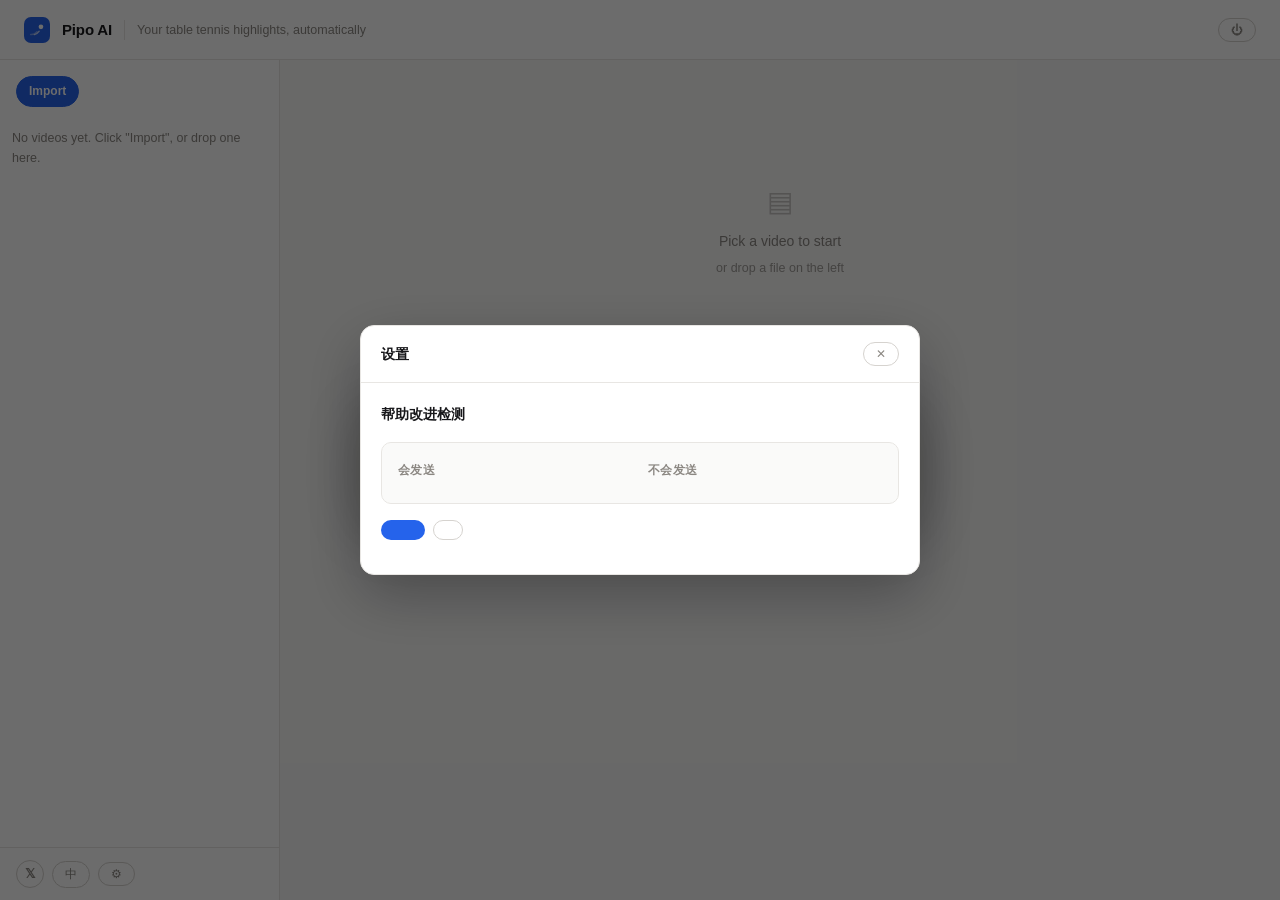
==== commit 4d38c2f9: "开源准备：合成测试素材、相对路径、许可与第三方声明 - 测试素材换成 tools/make_fixture.py 合成的，不再含真人影像和录音。   合成参数照实测的声学结构设定（挥拍间隔、落台、弹跳" ====
--- a/web/index.html
+++ b/web/index.html
@@ -39,10 +39,27 @@
   position:sticky;top:0;z-index:20}
 .logo{width:26px;height:26px;border-radius:7px;background:var(--accent);
   display:grid;place-items:center;color:var(--on-accent);font-size:14px;font-weight:700}
+/* 品牌标记：一颗球加两道拖影。不用字母 —— 「P」既不说明这是乒乓球，
+   也不说明它在动。两道拖影长短不同、透明度递增，读起来是加速而不是平移；
+   球放在轨迹前端，方向感来自这个位置关系而不是箭头。
+   用 currentColor，深浅色主题和不同背景上都不用另配一份。 */
+.logo svg{width:60%;height:60%;display:block;overflow:visible}
 .brand{font-size:15px;font-weight:640;letter-spacing:-.01em}
 .tag{font-size:12.5px;color:var(--ink-3);padding-left:12px;
   border-left:1px solid var(--line)}
-.who{margin-left:auto;font-size:12.5px;color:var(--ink-3)}
+.who{font-size:12.5px;color:var(--ink-3)}
+.status{margin-left:auto;display:flex;align-items:center;gap:8px;
+  font-size:12.5px;color:var(--ink-2);
+  border:1px solid var(--line);background:var(--surface-2);
+  border-radius:999px;padding:5px 14px 5px 11px;
+  opacity:0;transform:translateY(-4px);pointer-events:none;
+  transition:opacity .22s ease,transform .22s ease}
+.status[data-on]{opacity:1;transform:none;pointer-events:auto}
+.status[data-on="done"]{border-color:var(--accent-line);background:var(--accent-wash);
+  color:var(--accent);cursor:pointer}
+.status[data-on="fail"]{border-color:var(--warn);background:var(--warn-wash);color:var(--warn)}
+.status .dot{width:14px;height:14px;flex:0 0 auto}
+.status b{font-weight:620;font-variant-numeric:tabular-nums}
 .lang{border:1px solid var(--line-2);background:transparent;
   color:var(--ink-3);border-radius:999px;padding:4px 12px;font-size:12px;
   cursor:pointer;transition:all .12s ease;font-variant:tabular-nums}
@@ -55,7 +72,13 @@
   justify-content:space-between;gap:8px}
 .side-body{overflow-y:auto;padding:0 12px 16px;flex:1;min-height:0}
 .stage-wrap{overflow-y:auto;min-height:0}
-.stage{max-width:760px;margin:0 auto;padding:32px 32px 64px}
+.stage{max-width:1240px;margin:0 auto;padding:32px 32px 64px}
+/* **一栏到底。** 曾经是左栏放决定（顺序、主题）、右栏放预览，
+   但实测单选时左栏只剩一张主题卡片，内容高 271px 而可视高 800px，
+   下面空 529px；而把顺序条挪到播放器下面之后，多选时也是同样的空。
+   现在的顺序就是操作顺序：看画面 → 排素材 → 选主题 → 开始剪。 */
+.one{max-width:860px;margin:0 auto}
+@media (max-width:1080px){ .stage{max-width:860px} }
 .eyebrow{font-size:11px;font-weight:660;letter-spacing:.06em;color:var(--ink-3)}
 
 .item{display:flex;align-items:center;gap:10px;width:100%;text-align:left;
@@ -78,7 +101,6 @@
   white-space:nowrap;transition:all .12s ease}
 .up:hover{border-color:var(--accent);color:var(--accent)}
 .up[data-busy="1"]{opacity:.55;pointer-events:none}
-.side-acts{display:flex;gap:6px;align-items:center}
 /* 导入是主操作 —— 列表空的时候它是唯一能干的事，得一眼看到。
    多选是次操作，保持描边。 */
 .up.primary{background:var(--accent);border-color:var(--accent);color:var(--on-accent);
@@ -105,8 +127,20 @@
 .card-hd h3{margin:0;font-size:14px;font-weight:620;letter-spacing:-.005em}
 
 .player{background:#000;display:grid;place-items:center;min-height:180px}
+/* 连播时告诉用户现在是第几段 —— 否则画面一换会以为是 bug */
+.nowplay{padding:9px 20px;font-size:12.5px;color:var(--ink-3);
+  background:var(--surface-2);border-top:1px solid var(--line);
+  font-variant-numeric:tabular-nums}
 video{max-width:100%;display:block}
 
+/* 素材信息一行带过。ⓘ 那条超出就省略，完整内容在 title 里 ——
+   它是「知道一下」级别的提示，不该占三行高度。 */
+.factline{display:flex;align-items:center;gap:8px;padding:11px 20px;
+  border-top:1px solid var(--line);font-size:12.5px;color:var(--ink-3);
+  white-space:nowrap;overflow:hidden}
+.factline b{font-weight:620;color:var(--ink);font-variant-numeric:tabular-nums}
+.factline i{width:1px;height:11px;background:var(--line-2);flex:0 0 auto}
+.factline .fact-note{min-width:0;overflow:hidden;text-overflow:ellipsis}
 .metrics{display:grid;grid-template-columns:repeat(auto-fit,minmax(96px,1fr));
   border-top:1px solid var(--line)}
 .metric{padding:14px 20px;border-right:1px solid var(--line)}
@@ -116,12 +150,10 @@
 .metric span{font-size:11.5px;color:var(--ink-3)}
 
 /* 主题名排成一行，说明统一显示在下方 —— 说明写进按钮会让宽度参差、换行成好几排 */
-.chips{display:flex;gap:8px;overflow-x:auto;padding:2px 0 4px;scrollbar-width:none}
-.chips::-webkit-scrollbar{display:none}
-/* 主题条藏了滚动条，右侧不给提示就会被当成「渲染坏了」——
-   溢出时右缘渐隐，滚到底自动去掉。 */
-.chips.more{-webkit-mask-image:linear-gradient(90deg,#000 calc(100% - 36px),transparent);
-  mask-image:linear-gradient(90deg,#000 calc(100% - 36px),transparent)}
+/* **换行，不横向滚动。** 一共就五个固定主题，实测默认窗口（1280）下
+   需要 426px 而只有 405px，最后四个全被裁掉 —— 让人横向滚动去找一个
+   五选一的选项是没道理的。换行最多占两排，一眼全见。 */
+.chips{display:flex;flex-wrap:wrap;gap:8px;padding:2px 0 4px}
 .chip{flex:0 0 auto;white-space:nowrap;border:1px solid var(--line-2);
   background:var(--surface);color:var(--ink-2);border-radius:999px;
   padding:7px 15px;font-size:13px;font-weight:500;cursor:pointer;
@@ -141,6 +173,8 @@
 .ord-i:active{cursor:grabbing}
 .ord-i.drag{opacity:.35}
 .ord-i.over{border-color:var(--accent);box-shadow:0 0 0 2px var(--accent-wash)}
+.ord-i.now{border-color:var(--accent);background:var(--accent-wash)}
+.ord-i.now .nm{color:var(--accent)}
 .ord-i img{width:100%;height:76px;object-fit:cover;display:block;background:var(--line)}
 .ord-i .n{position:absolute;top:5px;left:5px;min-width:18px;height:18px;padding:0 5px;
   border-radius:9px;background:var(--accent);color:var(--on-accent);
@@ -174,6 +208,106 @@
 .spin{width:15px;height:15px;border:2px solid var(--line-2);
   border-top-color:var(--accent);border-radius:50%;animation:sp .7s linear infinite}
 @keyframes sp{to{transform:rotate(360deg)}}
+/* 侧栏底栏：语言和 𝕏 这类「用不到但要找得到」的东西。
+   放顶栏会和品牌区抢注意力 —— 顶栏应该只说「这是什么」，
+   而这两个是随时可点、平时不看的工具，属于角落。 */
+.side-foot{margin-top:auto;padding:12px 16px;border-top:1px solid var(--line);
+  display:flex;align-items:center;gap:8px}
+/* 首屏：一个视频都没有时，侧栏列表是空的，藏起来让导入入口独占视线。
+   **但底栏留着** —— 否则第一次打开的人找不到语言开关，
+   而首屏恰恰是最需要它的时候（英文用户看到的是一屏中文）。 */
+body[data-view="landing"] .side-hd,
+body[data-view="landing"] .side-body,
+body[data-view="landing"] #multihint,
+body[data-view="landing"] #prog{display:none}
+body[data-view="landing"] .side{border-right:0;background:transparent}
+body[data-view="landing"] .side-foot{border-top:0}
+body[data-view="landing"] .shell{grid-template-columns:180px minmax(0,1fr)}
+.hero{max-width:520px;margin:0 auto;padding:64px 24px;text-align:center}
+/* 首屏是「还没有素材」的状态，本来就没什么可看的 —— 一个弹跳的球
+   让这一屏有个活物，同时一眼说明这是乒乓球工具。
+   纯 CSS，不引外部资源（app 是离线的）。 */
+.hero-ball{position:relative;width:64px;height:74px;margin:0 auto 20px}
+.ball{position:absolute;left:50%;top:0;width:28px;height:28px;margin-left:-14px;
+  border-radius:50%;
+  /* 球的高光偏左上，和下面阴影的方向一致，否则看起来像贴纸 */
+  background:radial-gradient(circle at 34% 30%, #fff 0%, #ffc46b 42%, #f59e0b 78%, #c2670a 100%);
+  animation:ball-drop .62s cubic-bezier(.35,0,.7,1) infinite alternate}
+.ball-shadow{position:absolute;left:50%;bottom:4px;width:30px;height:7px;
+  margin-left:-15px;border-radius:50%;background:#000;opacity:.28;
+  filter:blur(2.5px);
+  animation:ball-shade .62s cubic-bezier(.35,0,.7,1) infinite alternate}
+/* 落到底时压扁一点。真实的乒乓球几乎不形变，但没有这一下，
+   动画看起来像是「悬浮」而不是「砸在台面上」。 */
+@keyframes ball-drop{
+  0%   {transform:translateY(0) scale(1,1)}
+  82%  {transform:translateY(38px) scale(1,1)}
+  92%  {transform:translateY(42px) scale(1.14,.84)}
+  100% {transform:translateY(38px) scale(1,1)}
+}
+@keyframes ball-shade{
+  0%   {transform:scale(.6);opacity:.14}
+  100% {transform:scale(1);opacity:.32}
+}
+/* 有人对动效敏感，也有人只是不想要 —— 尊重系统设置，静止显示 */
+@media (prefers-reduced-motion:reduce){
+  .ball{animation:none;transform:translateY(38px)}
+  .ball-shadow{animation:none}
+}
+.hero h1{margin:0 0 8px;font-size:26px;font-weight:660;letter-spacing:-.02em}
+.hero-sub{margin:0 0 32px;color:var(--ink-3);font-size:14px}
+.hero-drop{display:block;border:2px dashed var(--line-2);border-radius:var(--r-lg);
+  padding:44px 24px;cursor:pointer;background:var(--surface);
+  transition:border-color .14s ease,background .14s ease}
+.hero-drop:hover,.hero-drop.over{border-color:var(--accent);background:var(--accent-wash)}
+.hero-ic{font-size:26px;color:var(--accent);line-height:1;margin-bottom:12px}
+.hero-cta{font-size:16px;font-weight:600}
+.hero-hint{font-size:12.5px;color:var(--ink-3);margin-top:6px}
+.hero-quota{font-size:12.5px;color:var(--ink-3);margin-top:18px}
+/* 𝕏 和语言都在侧栏底栏（见 .side-foot） */
+.xlink{display:grid;place-items:center;width:28px;height:28px;border-radius:999px;
+  border:1px solid var(--line-2);color:var(--ink-3);text-decoration:none;
+  font-size:13px;font-weight:700;transition:all .12s ease}
+.xlink:hover{border-color:var(--accent);color:var(--accent)}
+/* 删完之后就地问一句，不弹窗、不挡路。12 秒没人理就自己消失。 */
+.why{display:flex;align-items:center;gap:8px;flex-wrap:wrap;
+  padding:9px 12px;background:var(--surface-2);border:1px solid var(--line);
+  border-radius:var(--r);font-size:12.5px;color:var(--ink-2)}
+.why button{width:auto;margin:0;padding:4px 10px;font-size:12px;border-radius:999px;
+  border:1px solid var(--line-2);background:transparent;color:var(--ink-2);cursor:pointer}
+.why .why-yes{border-color:var(--accent);color:var(--accent)}
+.why button:hover{filter:none;border-color:var(--accent);color:var(--accent)}
+/* 出片后收起原片：成片才是这时候要看的东西。留一个开关能调回来比对。 */
+body[data-cut="1"] #srcwrap{display:none}
+/* #cut 和 #out 在 .one 外面，不跟着限宽的话成片卡片会比下面的
+   主题卡片宽一截，边缘对不齐 */
+#cut, #out{max-width:860px;margin-left:auto;margin-right:auto}
+.srcline{margin:-6px 0 20px;text-align:center}
+.srcline button{width:auto;margin:0;padding:5px 14px;font-size:12px;border-radius:999px;
+  border:1px solid var(--line-2);background:transparent;color:var(--ink-3);cursor:pointer}
+.srcline button:hover{filter:none;border-color:var(--accent);color:var(--accent)}
+/* 设置面板 */
+.sheet{position:fixed;inset:0;z-index:50;background:rgba(0,0,0,.35);
+  display:grid;place-items:center;padding:24px}
+.sheet-box{width:min(560px,100%);max-height:86vh;overflow:auto;
+  background:var(--surface);border:1px solid var(--line);border-radius:var(--r-lg);
+  box-shadow:0 20px 60px rgba(0,0,0,.28)}
+.sheet-hd{display:flex;align-items:center;justify-content:space-between;
+  padding:16px 20px;border-bottom:1px solid var(--line)}
+.sheet-hd h3{margin:0;font-size:14px;font-weight:620}
+.sheet-body{padding:20px}
+.pref-t{font-size:14px;font-weight:620;margin-bottom:6px}
+.pref-d{margin:0 0 16px;font-size:13px;color:var(--ink-2);line-height:1.65}
+.pref-lists{display:grid;grid-template-columns:1fr 1fr;gap:16px;
+  background:var(--surface-2);border:1px solid var(--line);
+  border-radius:var(--r);padding:14px 16px}
+.pref-lists b{font-size:11.5px;font-weight:660;color:var(--ink-3);
+  letter-spacing:.04em}
+.pref-lists ul{margin:8px 0 0;padding-left:16px;font-size:12.5px;
+  color:var(--ink-2);line-height:1.75}
+.pref-n{margin:14px 0 0;font-size:12.5px;color:var(--ink-3)}
+.pref-acts{display:flex;gap:8px;margin-top:16px}
+.pref-acts .btn{width:auto;margin:0}
 .blank{text-align:center;padding:96px 24px;color:var(--ink-3)}
 .blank .ic{font-size:28px;line-height:1;margin-bottom:14px;opacity:.45}
 .blank p{margin:0;font-size:14px}
@@ -235,31 +369,85 @@
 </style>
 
 <div class="top">
-  <div class="logo">P</div>
+  <div class="logo" aria-hidden="true"><svg viewBox="0 0 24 24" fill="none">
+    <path d="M2.6 19.2c3.4.2 7-1.4 9.6-4.3" stroke="currentColor" stroke-width="2.2"
+          stroke-linecap="round" opacity=".38"/>
+    <path d="M8.4 19.4c2.9-.6 5.5-2.5 7.3-5.2" stroke="currentColor" stroke-width="2.2"
+          stroke-linecap="round" opacity=".7"/>
+    <circle cx="18.4" cy="7.4" r="3.6" fill="currentColor"/>
+  </svg></div>
   <div class="brand">Pipo AI</div>
   <div class="tag" id="tagline">Your table tennis highlights, automatically</div>
+  <!-- 剪辑状态。放顶栏右侧是因为成片结果在页面下方，剪长片时用户往往已经
+       滚下去或者切走了 —— 状态钉在顶栏才始终看得见。 -->
+  <div class="status" id="status" role="status" aria-live="polite"></div>
   <span class="who" id="who"></span>
-  <button class="lang" id="lang" title="中文 / English">EN</button>
   <button class="lang" id="signout" title="退出 / Sign out">⏻</button>
+</div>
+
+<!-- 设置。目前只有一件事：要不要把「检测错了」的反馈回传。
+     这是隐私决定，所以**在同意之前就把要发什么、不发什么列全**，
+     而不是一句「帮助改进产品」了事。 -->
+<!-- 按需下载。做成挡路的面板而不是角落提示：没有模型就不该开始分析。 -->
+<div class="sheet" id="dl" hidden>
+  <div class="sheet-box" role="dialog" aria-modal="true" aria-labelledby="dl-t">
+    <div class="sheet-hd"><h3 id="dl-t"></h3></div>
+    <div class="sheet-body">
+      <p class="pref-d" id="dl-d"></p>
+      <div class="prog" id="dl-bar" hidden style="margin:0 0 12px"><i id="dl-fill"></i></div>
+      <div class="pref-acts"><button class="btn" id="dl-go"></button></div>
+      <p class="pref-n" id="dl-msg"></p>
+    </div>
+  </div>
+</div>
+
+<div class="sheet" id="sheet" hidden>
+  <div class="sheet-box" role="dialog" aria-modal="true" aria-labelledby="sheet-t">
+    <div class="sheet-hd">
+      <h3 id="sheet-t">设置</h3>
+      <button class="lang" id="sheet-x" title="关闭">✕</button>
+    </div>
+    <div class="sheet-body">
+      <div class="pref">
+        <div class="pref-t">帮助改进检测</div>
+        <p class="pref-d" id="pref-d"></p>
+        <div class="pref-lists">
+          <div><b>会发送</b><ul id="will"></ul></div>
+          <div><b>不会发送</b><ul id="wont"></ul></div>
+        </div>
+        <p class="pref-n" id="pref-stat"></p>
+        <div class="pref-acts">
+          <button class="btn" id="contrib-toggle"></button>
+          <button class="btn ghost" id="contrib-send" hidden></button>
+        </div>
+        <p class="pref-n" id="contrib-msg"></p>
+      </div>
+    </div>
+  </div>
 </div>
 
 <div class="shell">
   <div class="side" id="side">
     <div class="side-hd">
-      <span class="eyebrow" id="lbl-videos">录像</span>
-      <div class="side-acts">
-        <button class="up" id="multi" type="button"><span id="multitxt">选择文件</span></button>
-        <label class="up primary" id="up">
-          <input type="file" id="file" multiple
-                 accept="video/mp4,video/quicktime,.mp4,.mov,.m4v" hidden>
-          <span id="uptxt">导入素材</span>
-        </label>
-      </div>
+      <label class="up primary" id="up">
+        <input type="file" id="file" multiple
+               accept="video/mp4,video/quicktime,.mp4,.mov,.m4v" hidden>
+        <span id="uptxt">导入素材</span>
+      </label>
+      <button class="up" id="multi" type="button"><span id="multitxt">选择文件</span></button>
     </div>
+    <!-- 提示紧跟在它说的那个按钮下面。原来钉在侧栏最底部，
+         离「多选素材」约 1100px —— 读到提示的人还得回头找按钮。 -->
+    <div class="note" id="multihint" style="padding:0 16px 10px"></div>
     <div id="prog"></div>
     <div class="side-body" id="list" role="listbox" aria-multiselectable="true"
          aria-label="录像列表"></div>
-    <div class="note" id="multihint" style="padding:8px 12px 12px"></div>
+    <div class="side-foot">
+      <a class="xlink" href="https://x.com/laosji_net" target="_blank" rel="noopener"
+         title="@laosji_net on X">𝕏</a>
+      <button class="lang" id="lang" title="中文 / English">EN</button>
+      <button class="lang" id="prefs" title="设置">⚙</button>
+    </div>
   </div>
   <div class="stage-wrap"><div class="stage" id="stage"></div></div>
 </div>
@@ -270,26 +458,52 @@
        upfail:'上传失败', nobackend:'后端没连上',
        novideo:'还没有录像。点右上角「导入素材」，或把视频拖进来。',
        blank:'选一段录像开始', blankSub:'也可以把视频文件拖到左侧',
+       heroTitle:'把训练录像剪成集锦', heroSub:'选一段固定机位的录像，自动找出精彩回合',
+       heroCta:'选择视频，或拖到这里', heroHint:'mp4 / mov，单个最长 60 分钟、最大 1GB',
+       heroHintApp:'mp4 / mov · 素材留在原处，不会被复制',
+       quotaLeft:(l,q)=>`当前邀请码还能剪 ${l} 个视频（共 ${q} 个）`,
        multiHint:'点「多选素材」可挑多段一起剪', multiSel:'已选 %d 段素材 · 合计 %s',
        selMode:'多选素材', selDone:'完成 (%d)', multiOn:'点条目加选／取消，选好后点「完成」',
        estWait:'正在估算这段素材能剪出什么…',
        estOne:(n,d)=>`预计 ${n} 段 / ${d}`,
        estPair:(a,b,c,d)=>`预计 精华 ${a} 段 / ${b}，完整版 ${c} 段 / ${d}`,
        starHint:'★ 是回合最长的几段',
-       starTitle:n=>`这个回合有 ${n} 拍`,
+       starTitle:()=>`来回最多的几段之一`,
        spotFrom:(n,d)=>`${n} 个回合，从 ${d} 的素材里挑出来的`,
        trimKeep:(n,p)=>`保留所有 ${n} 段打球，每段前后各留 ${p} 秒`,
        order:'素材顺序', orderAuto:'按拍摄时间排列 · 可拖动调整',
        orderManual:'已手动调整 · 可继续拖动',
-       duration:'时长', resolution:'分辨率', quality:'质量评分',
+       duration:'时长', durationAll:'合计时长', resolution:'分辨率',
+       nowPlaying:(i,n,name)=>`连续播放 ${i}/${n} · ${name}`,
        theme:'剪辑主题', go:'开始剪辑', submitting:'提交中', failed:'剪辑失败',
        auto:'自动', autoDesc:'一条几十秒的精华当场看，外加一条去掉捡球和等待的完整版存档',
-       analysis:'录像分析', structure:'结构', rallies:'回合',
-       playtime:'有效打球', ratio:'占比', sparse:'捡球多', dense:'连续打',
-       accuracy:'回合数与时长有 10–20% 误差；击球总数偏高，暂不展示。',
-       download:'下载', del:'删除片段', done:'完成',
+       structure:'结构',
+       sparse:'捡球多', dense:'连续打',
+       kindNote:x=>`这段素材是「${x}」。回合数、拍数、有效打球时长都测不准，所以不展示。`,
+       download:'下载', reveal:'在访达中显示', del:'删除片段', done:'完成',
        segsHint:n=>`${n} 个片段 · 点时间跳转，↓ 单独下载`,
-       delHint:'点 ✕ 删除这一段 —— 成片会立刻重拼，同时作为负例回流训练',
+       delHint:'点 ✕ 删除这一段 —— 成片会立刻重拼',
+       whyAsk:'这段其实没在打球？', whyYes:'对，检测错了', whyNo:'不是，只是不想要',
+       whyThanks:'记下了，会用来改进检测 ✓',
+       doneTop:'剪好了', doneClips:'段',
+       showSrc:'查看原素材', hideSrc:'收起原素材',
+       prefDesc:'你点「对，检测错了」时，那一段的声学特征可以回传，用来让检测在更多球馆里更准。默认不发送。',
+       prefWill:['候选时刻（相对该段起点的秒数）','每个候选的 2048 维声学向量',
+                 '一个本机随机生成的安装编号，只用于去重'],
+       prefWont:['音频','画面','文件名与文件路径','拍摄时间','任何账号或设备信息'],
+       prefPending:(n,c,kb)=>`当前有 ${n} 段反馈待发送（${c} 个候选，约 ${kb} KB）`,
+       prefEmpty:'当前没有待发送的反馈。剪辑后点「对，检测错了」才会产生。',
+       prefOff:'关闭回传', prefSend:'现在发送',
+       prefAgree:'同意发送', prefSkip:'跳过',
+       prefUnavailable:'暂时读不到设置，稍后再打开试试',
+       prefSending:'发送中…', prefSent:(n,kb)=>`已发送 ${n} 段，${kb} KB。谢谢。`,
+       prefFail:'发送失败，稍后再试',
+       prefNoEndpoint:'已开启，但收集端还没配置（PIPO_CONTRIB_URL），暂时不会发送。',
+       dlTitle:'需要先下载声学模型',
+       dlDesc:(note,mb)=>`${note}。约 ${mb} MB，只需下载一次，之后离线可用。`,
+       dlGo:'开始下载', dlFail:'下载失败',
+       dlProgress:(a,b)=>`${a} / ${b} MB`, dlDone:'下载完成，可以开始剪辑了',
+       dlNoUrl:'下载地址还没配置（PIPO_ASSET_BASE）。开发环境可把模型放到数据目录的 models/ 下。',
        empty:'这段录像里没有符合条件的片段。',
        fbNone:'看到不对的片段就删掉 —— 这些反馈会直接变成训练数据，用得越多越准。',
        fbSome:(n,s,v)=>`已收到 <b>${n}</b> 处反馈，共 <b>${s}</b> 秒，来自 ${v} 个视频。这些会作为负例并入下次训练。`,
@@ -299,26 +513,54 @@
        nobackend:'Backend not reachable',
        novideo:'No videos yet. Click "Import", or drop one here.',
        blank:'Pick a video to start', blankSub:'or drop a file on the left',
+       heroTitle:'Turn practice footage into highlights',
+       heroSub:'Upload a fixed-camera recording — the good rallies get found for you',
+       heroCta:'Choose a video, or drop it here', heroHint:'mp4 / mov, up to 60 min and 1GB',
+       heroHintApp:'mp4 / mov · files stay where they are, nothing is copied',
+       quotaLeft:(l,q)=>`${l} of ${q} videos left on this invite`,
        multiHint:'Use “Multi-select” to combine several clips', multiSel:'%d clips selected · %s total',
        selMode:'Multi-select', selDone:'Done (%d)', multiOn:'Tap items to add or remove, then “Done”',
        estWait:'Estimating what this footage yields…',
        estOne:(n,d)=>`about ${n} clips / ${d}`,
        estPair:(a,b,c,d)=>`about ${a} clips / ${b} highlights, ${c} clips / ${d} full`,
        starHint:'★ marks the longest rallies',
-       starTitle:n=>`${n} shots in this rally`,
+       starTitle:()=>`one of the longest exchanges`,
        spotFrom:(n,d)=>`${n} rallies, picked from ${d} of footage`,
        trimKeep:(n,p)=>`all ${n} segments kept, ${p}s of lead-in and tail on each`,
        order:'Clip order', orderAuto:'By capture time · drag to reorder',
        orderManual:'Manually ordered · drag to adjust',
-       duration:'Length', resolution:'Resolution', quality:'Quality',
+       duration:'Length', durationAll:'Total', resolution:'Resolution',
+       nowPlaying:(i,n,name)=>`Playing ${i} of ${n} · ${name}`,
        theme:'Edit style', go:'Create', submitting:'Submitting', failed:'Failed',
        auto:'Auto', autoDesc:'A short highlights reel to watch now, plus a full version with idle time removed',
-       analysis:'Analysis', structure:'Structure', rallies:'Rallies',
-       playtime:'Play time', ratio:'Share', sparse:'Lots of waiting', dense:'Mostly playing',
-       accuracy:'Rally count and play time carry 10–20% error; total strokes runs high and is not shown.',
-       download:'Download', del:'Remove clips', done:'Done',
+       structure:'Structure',
+       sparse:'Lots of waiting', dense:'Mostly playing',
+       kindNote:x=>`This footage is "${x}". Rally counts, stroke counts and play time aren't measured reliably, so they're not shown.`,
+       download:'Download', reveal:'Show in Finder', del:'Remove clips', done:'Done',
        segsHint:n=>`${n} clips · click a time to jump, ↓ to download`,
-       delHint:'Click ✕ to remove a clip — the reel is rebuilt at once and the clip trains the model',
+       delHint:'Click ✕ to remove a clip — the reel is rebuilt at once',
+       whyAsk:'Was there no rally here?', whyYes:'Right, wrong detection',
+       whyNo:'No, just trimming', whyThanks:'Noted — this improves detection ✓',
+       doneTop:'Done', doneClips:'clips',
+       showSrc:'Show source clips', hideSrc:'Hide source clips',
+       prefDesc:'When you tap "Right, wrong detection", that clip\'s acoustic features can be sent back to make detection work in more venues. Off by default.',
+       prefWill:['Candidate timestamps (seconds relative to the clip)',
+                 'A 2048-dim acoustic vector per candidate',
+                 'A random install id generated on this machine, used only for de-duplication'],
+       prefWont:['Audio','Video frames','File names and paths','Recording time','Any account or device information'],
+       prefPending:(n,c,kb)=>`${n} clips pending (${c} candidates, about ${kb} KB)`,
+       prefEmpty:'Nothing pending. Tap "Right, wrong detection" after a cut to create some.',
+       prefOff:'Turn off', prefSend:'Send now',
+       prefAgree:'Agree and send', prefSkip:'Skip',
+       prefUnavailable:'Settings unavailable right now',
+       prefSending:'Sending…', prefSent:(n,kb)=>`Sent ${n} clips, ${kb} KB. Thank you.`,
+       prefFail:'Send failed, try later',
+       prefNoEndpoint:'On, but no collection endpoint is configured (PIPO_CONTRIB_URL) — nothing will be sent yet.',
+       dlTitle:'One-time download needed',
+       dlDesc:(note,mb)=>`${note}. About ${mb} MB, downloaded once and then available offline.`,
+       dlGo:'Download', dlFail:'Download failed',
+       dlProgress:(a,b)=>`${a} / ${b} MB`, dlDone:'Done — you can start editing',
+       dlNoUrl:'No download URL configured (PIPO_ASSET_BASE).',
        empty:'No clips matched in this video.',
        fbNone:'Remove clips that look wrong — that feedback becomes training data.',
        fbSome:(n,s,v)=>`<b>${n}</b> corrections so far, <b>${s}</b> seconds across ${v} videos. They join the next training run.`,
@@ -333,10 +575,18 @@
 
 // 任何接口返回 401 都说明 cookie 没了或失效，统一跳登录页 ——
 // 否则页面会静默变空，用户不知道发生了什么
+// 424 = 缺按需下载的模型。任何入口碰到都弹同一个下载面板 ——
+// 分散在每个调用点各写一次，迟早会漏掉一个。
 const _fetch = window.fetch;
 window.fetch = async (...a) => {
   const r = await _fetch(...a);
   if(r.status === 401) location.href = '/login.html';
+  // 424 = 缺按需下载的模型。在拦截层统一接住，导入和剪辑两个入口都能弹 ——
+  // 分散到每个调用点各写一次，迟早漏掉一个，而漏掉的那个会静默降级。
+  if(r.status === 424){
+    const c = r.clone();
+    c.json().then(j => needAssets(j.detail)).catch(() => needAssets());
+  }
   return r;
 };
 
@@ -348,7 +598,7 @@
   return `${Math.floor(t/60)}:${String(t%60).padStart(2,'0')}`; };
 const esc = s => String(s).replace(/[&<>"]/g,c=>({'&':'&amp;','<':'&lt;','>':'&gt;','"':'&quot;'}[c]));
 
-let videos=[], themes=[], cur=null, sel=[], pickTheme='auto', poll=null;
+let videos=[], themes=[], cur=null, sel=[], pickTheme='auto', poll=null, me=null;
 let multiMode=false;
 // 主题预估：选完素材就在后台跑一次分析，之后点任何主题都立刻知道
 // 「会剪出几段、多长」，不用每个盲跑一分钟。key 是当前素材组合。
@@ -364,7 +614,47 @@
   }catch(e){
     $('#list').innerHTML=`<div class="note" style="padding:0 12px">${t('nobackend')}</div>`; return;
   }
+  try{ me = await fetch('/api/me').then(r=>r.ok?r.json():null); }catch(e){ me=null; }
   drawList();
+  // 有素材就直接选中最新导入的那个（接口按 created DESC 返回，videos[0] 即最新）。
+  // 否则打开 app 是一片「选一段录像开始」的空白 —— 而右边本来就该显示点什么，
+  // 让人先看到画面再决定，比先看到一句提示再去点一下要短一步。
+  if(videos.length) choose(0);
+  else landing();
+  if(isApp()) appMode();
+}
+
+// 桌面版：把「选文件」从浏览器的文件框换成系统选择器。
+//
+// 用**事件委托 + 捕获阶段**，不是给节点各绑一个：#herodrop 是 landing()
+// 每次重画时新建的，直接绑会在重画后失效，表现是「点第一次好使，
+// 回到首屏再点就没反应」。委托到 document 上就不受重画影响。
+// preventDefault 必须在捕获阶段发生 —— #up 是个 <label>，
+// 不拦住它会连带触发里面隐藏的 <input type=file>，两个选择器一起弹出来。
+function appMode(){
+  document.body.dataset.app='1';
+  // 顶栏这两个是 SaaS 遗留：本地版只有一个用户（「本机」是句废话），
+  // 也没有会话可以退出（点了会去调 /api/logout，然后什么也不会发生）。
+  $('#who')?.remove();
+  $('#signout')?.remove();
+  document.addEventListener('click', e => {
+    if(e.target.closest && e.target.closest('#up, #herodrop')){
+      e.preventDefault(); e.stopPropagation(); pickLocal(); return;
+    }
+    const rv = e.target.closest && e.target.closest('[data-reveal]');
+    if(rv){ e.preventDefault(); revealOut(rv.dataset.reveal); }
+  }, true);
+}
+
+// 成片在磁盘上的哪儿，前端不该知道（out/ 的位置是后端的事），
+// 所以拿 /media/xxx 去问后端要真实路径，再交给原生侧在访达里选中。
+async function revealOut(url){
+  try{
+    const r = await fetch('/api/local/path?url='+encodeURIComponent(url));
+    const d = await r.json();
+    if(d.path) await window.pywebview.api.reveal(d.path);
+    else addNote('找不到这个文件', true);
+  }catch(e){ addNote('打不开访达', true); }
 }
 
 function drawList(){
@@ -378,7 +668,7 @@
             alt="" loading="lazy" onerror="this.style.visibility='hidden'">
        <span class="meta">
          <span class="t">${esc(shotLabel(v))}</span>
-         <span class="s">${mmss(v.duration)} · ${v.width}×${v.height}</span>
+         <span class="s">${esc(shortName(v.name))} · ${mmss(v.duration)}</span>
        </span>
        ${multiMode?'<span class="ck">✓</span>':''}`);
     b.setAttribute('role','option');
@@ -393,6 +683,34 @@
 }
 
 function selKey(){ return picked().map(v=>v.id).join(','); }
+
+// 多选时把预览播成一条连续的片子。<video> 没有原生播放列表，
+// 所以在 ended 时换 src 再 play() —— 切换会有一瞬黑屏，但比让用户
+// 自己一个个点开看要好。单选时这个函数什么都不做。
+let plIdx = 0;              // 连播到第几段（顺序条点击也要能改，所以放外层）
+function playAt(n, autoplay){
+  const P=picked(), vid=$('#stage video'), box=$('#nowplay');
+  if(!vid || !P.length) return;
+  plIdx = Math.max(0, Math.min(n, P.length-1));
+  vid.src = '/source?id=' + encodeURIComponent(P[plIdx].id);
+  vid.load();
+  if(box) box.textContent = t('nowPlaying', plIdx+1, P.length, shotLabel(P[plIdx]));
+  if(autoplay) vid.play().catch(()=>{});     // 自动播放被拦就算了，用户点一下即可
+  drawOrder();                               // 刷新顺序条的「正在播」高亮
+}
+function wirePlaylist(){
+  const P=picked(), vid=$('#stage video');
+  if(!vid || P.length<2) return;
+  // drawOrder 已经在本函数之前跑过了，那时 plIdx 可能还停在上一次选择的位置，
+  // 所以重置之后要再画一次，否则「正在播」高亮会落在错的缩略图上
+  plIdx = 0;
+  drawOrder();
+  const box=$('#nowplay');
+  if(box) box.textContent = t('nowPlaying', 1, P.length, shotLabel(P[0]));
+  // 播完自动接下一段。<video> 没有原生播放列表，只能换 src 再 play()。
+  // 切换会有一瞬黑屏，但比让用户自己一个个点开看要好。
+  vid.onended = () => { if(plIdx < P.length-1) playAt(plIdx+1, true); };
+}
 
 function paintDesc(){
   const box=$('#desc'); if(!box) return;
@@ -443,6 +761,9 @@
     d.draggable = true;
     d.title = v.name;
     d.dataset.id = v.id;
+    if(picked().length>1 && i===plIdx) d.classList.add('now');
+    // 有缩略图却不能点是反直觉的 —— 点一下就跳到那一段
+    d.onclick = e => { if(!e.target.closest('.n')) playAt(i, true); };
     d.ondragstart = e => { e.dataTransfer.effectAllowed='move';
       e.dataTransfer.setData('text/plain', v.id); d.classList.add('drag'); };
     d.ondragend   = () => d.classList.remove('drag');
@@ -466,7 +787,43 @@
     ${sub?`<div class="sub">${sub}</div>`:''}</div>`;
 }
 
+// 一个视频都没有时，工作台上的东西全是空的（顺序、主题、播放器都没意义）。
+// 所以首屏只留一件事：把视频放进来。分析完再进工作台。
+function landing(){
+  document.body.dataset.view='landing';
+  $('#stage').innerHTML = `
+    <div class="hero">
+      <div class="hero-ball" aria-hidden="true">
+        <span class="ball"></span><span class="ball-shadow"></span>
+      </div>
+      <h1>${t('heroTitle')}</h1>
+      <p class="hero-sub">${t('heroSub')}</p>
+      <label class="hero-drop" id="herodrop">
+        <div class="hero-ic">↑</div>
+        <div class="hero-cta">${t('heroCta')}</div>
+        <div class="hero-hint">${isApp()?t('heroHintApp'):t('heroHint')}</div>
+      </label>
+      <div id="heroprog"></div>
+      <p class="hero-quota" id="heroquota"></p>
+    </div>`;
+  // 复用侧栏那个 <input type=file>，上传逻辑只有一份
+  $('#herodrop').onclick = () => $('#file').click();
+  const S=$('#stage');
+  ['dragenter','dragover'].forEach(k=>S.addEventListener(k,e=>{
+    e.preventDefault(); $('#herodrop')?.classList.add('over'); }));
+  ['dragleave','drop'].forEach(k=>S.addEventListener(k,e=>{
+    e.preventDefault(); $('#herodrop')?.classList.remove('over'); }));
+  S.addEventListener('drop', e => uploadAll(e.dataTransfer.files));
+  paintQuota();
+}
+function paintQuota(){
+  const box=$('#heroquota'); if(!box || !me) return;
+  box.textContent = me.left==null ? '' : t('quotaLeft', me.left, me.quota);
+}
+
 function choose(i, add){
+  setStatus(null);          // 换素材了，上一次的完成提示就过期了
+  pauseSource();            // 旧素材可能正在放，换之前先停
   const v = videos[i];
   if(add){
     if(sel.includes(v.id)){
@@ -492,6 +849,13 @@
 // 素材的主标签用拍摄时间，不用文件名。
 // 文件名基本都是 dc393956ce8c… 这类哈希，用户分不出哪段是哪段；
 // 而「7月27日 15:53」立刻能对上是哪次训练。
+// 同一堂课分段录的素材，拍摄时间可能只差几分钟（实测两条是 09:10 和 09:22），
+// 一列看下来几乎一样。文件名原来只在 tooltip 里 —— 那要悬停才看得到。
+// 分辨率移到右侧面板去了，这里让位给文件名。
+function shortName(n){
+  const base = String(n||'').replace(/\.[^.]+$/,'');
+  return base.length > 22 ? base.slice(0,10)+'…'+base.slice(-8) : base;
+}
 function shotLabel(v){
   if(!v.shot_at) return v.name;
   const d = new Date(v.shot_at*1000);
@@ -535,47 +899,79 @@
 /* 原生菜单里只留「播放速度」：下载在卡片上已有独立入口，重复了。
    #t=0.5 让浏览器解码并显示首帧 —— 否则 preload=metadata 下播放器是一片纯黑，
    看起来像加载失败。 */
+// 源片预览的任务只是「确认是这段素材」，不是观看 —— 它高一点，
+// 下面的主题条和「开始剪辑」就掉出首屏（实测竖屏 380 时主题条在 1007px，
+// 而可视区只有 800）。成片播放器不受这里影响，它单独更高。
 function player(src, portrait){
   const poster = src + (src.includes('#') ? '' : '#t=0.5');
   return `<div class="player"><video src="${poster}" controls
     controlslist="nodownload noremoteplayback" disablepictureinpicture
-    preload="metadata" style="max-height:${portrait?420:360}px"></video></div>`;
+    preload="metadata" style="max-height:${portrait?300:260}px"></video></div>`;
 }
 
 function draw(){
-  const v=cur, portrait=v.height>v.width;
-  $('#stage').innerHTML = `
-    <div class="card">
-      ${player('/source?id='+v.id, portrait)}
-      <div class="metrics">
-        <div class="metric"><b>${mmss(v.duration)}</b><span>${t('duration')}</span></div>
-        <div class="metric"><b>${v.width}×${v.height}</b><span>${t('resolution')}</span></div>
-        <div class="metric"><b>${v.quality}</b><span>${t('quality')}</span></div>
-      </div>
-      ${(n => n ? `<div class="card-pad" style="padding-top:16px">
-             <div class="alert${n.blocking?'':' info'}">
-               <span>${n.blocking?'⚠':'ⓘ'}</span><span>${esc(n.text)}</span>
-             </div></div>` : '')(noteOf(v))}
-    </div>
-    ${picked().length>1 ? `
-    <div class="card">
-      <div class="card-hd"><h3>${t('order')}</h3>
-        <span class="who">${reordered?t('orderManual'):t('orderAuto')}</span></div>
-      <div class="card-pad"><div class="ord" id="ord"></div></div>
-    </div>` : ''}
-    <div class="card">
-      <div class="card-hd"><h3>${t('theme')}</h3>${picked().length>1
-        ? `<span class="who">${t('multiSel')
-             .replace('%d', picked().length)
-             .replace('%s', mmss(picked().reduce((a,x)=>a+x.duration,0)))}</span>`
-        : ''}</div>
-      <div class="card-pad">
-        <div class="chips" id="chips" role="group" aria-label="剪辑主题"></div>
-        <div class="desc" id="desc"></div>
-        <div style="margin-top:20px"><button class="btn" id="go">${t('go')}</button></div>
-      </div>
-    </div>
-    <div id="out"></div>`;
+  const P=picked(), multi=P.length>1;
+  // 多选时预览按顺序连续播放，第一段先出画。单选时就是 cur 本身。
+  const v = multi ? P[0] : cur;
+  const portrait=v.height>v.width;
+  const total = P.reduce((a,x)=>a+x.duration, 0);
+  // 单选走单栏（画面在上、主题在下），多选才分两栏 —— 那时左栏有顺序条，撑得起来
+  const themeCard = `
+        <div class="card">
+          <div class="card-hd"><h3>${t('theme')}</h3>${multi
+            ? `<span class="who">${t('multiSel')
+                 .replace('%d', P.length)
+                 .replace('%s', mmss(total))}</span>`
+            : ''}</div>
+          <div class="card-pad">
+            <div class="chips" id="chips" role="group" aria-label="剪辑主题"></div>
+            <div class="desc" id="desc"></div>
+            <div style="margin-top:20px"><button class="btn" id="go">${t('go')}</button></div>
+          </div>
+        </div>`;
+  // 「质量评分」去掉了：那是个启发式分数（100 分减去分辨率/帧率/竖屏各扣几分），
+  // 不是测出来的东西，和已经下线的拍数、回合数是同一类。下面那条提示已经把
+  // 该说的说清楚了（「分辨率偏低，不影响剪得准不准」），分数只是多一层噪音。
+  // 时长和分辨率压成一行小字，不再用大数字块：这两个数侧栏列表每一条上
+  // 已经写着了，在这儿用 17px 粗体重复一遍只是占位置 —— 实测那两块加上
+  // 质量提示占了播放器卡片 604px 中的近 200px，把「开始剪辑」顶出首屏。
+  // 挡路的问题（没音轨）仍然单独用警告条，那个必须显眼。
+  const n = noteOf(v);
+  const playerCard = `
+        <div class="card">
+          ${player('/source?id='+v.id, portrait)}
+          ${multi ? `<div class="nowplay" id="nowplay"></div>` : ''}
+          <div class="factline">
+            <b>${mmss(multi?total:v.duration)}</b>
+            <span>${multi ? t('durationAll') : t('duration')}</span>
+            <i></i><b>${v.width}×${v.height}</b>
+            ${n && !n.blocking ? `<i></i><span class="fact-note" title="${esc(n.text)}">ⓘ ${esc(n.text)}</span>` : ''}
+          </div>
+          ${n && n.blocking ? `<div class="card-pad" style="padding-top:0">
+                 <div class="alert"><span>⚠</span><span>${esc(n.text)}</span></div></div>` : ''}
+        </div>`;
+  const orderCard = !multi ? '' : `
+        <div class="card">
+          <div class="card-hd"><h3>${t('order')}</h3>
+            <span class="who">${reordered?t('orderManual'):t('orderAuto')}</span></div>
+          <div class="card-pad"><div class="ord" id="ord"></div></div>
+        </div>`;
+  // 剪完之后成片才是主角，所以 #cut 放在最前面 —— 它会占据原片播放器的位置。
+  // 原片卡片包在 #srcwrap 里，出片后收起（还能用「原片」开关调回来）。
+  // 主题条留在成片下方：换个主题重剪是出片后最常见的下一步。
+  // #out 留给分析说明和反馈汇总这类次要信息，继续排在最后。
+  // 一律单栏，顺序：画面 → 素材顺序 → 主题。
+  // 素材顺序紧跟播放器，因为它**就是这个播放器的播放列表** ——
+  // 上面在「连续播放 1/3」，下面标着哪段是 1/2/3、拖动能改顺序，
+  // 两者分在左右两栏时，改顺序要在两边来回看。
+  // 原来多选走两栏是为了填满左栏，但那和单选不一致（单选已经是单栏），
+  // 而且顺序条挪走之后左栏只剩主题卡片，照样是一大片空。
+  $('#stage').innerHTML =
+    `<div id="cut"></div>`
+    + `<div class="one"><div id="srcwrap">${playerCard}${orderCard}</div>${themeCard}</div>`
+    + `<div id="out"></div>`;
+  document.body.dataset.cut = '';
+  document.body.dataset.multi = multi ? '1' : '';
 
   const all=[{id:'auto',name:t('auto'),name_en:t('auto'),
     desc:t('autoDesc'),desc_en:t('autoDesc')}, ...themes];
@@ -590,12 +986,9 @@
       paintDesc(); };
     C.appendChild(b);
   });
-  // 用 ResizeObserver 而不是 window resize 监听：draw() 每次重建 #chips，
-  // 挂在 window 上的监听不会被回收，点几次主题就攒一堆。
-  const fade=()=>C.classList.toggle('more',
-    C.scrollWidth - C.scrollLeft - C.clientWidth > 4);
-  C.onscroll=fade; new ResizeObserver(fade).observe(C); fade();
+  // 换行之后不再有「看不见的溢出」，原来那套 ResizeObserver 渐隐可以去掉
   drawOrder();
+  wirePlaylist();
   paintDesc();
   loadEst();
   $('#go').onclick = start;
@@ -603,7 +996,8 @@
 
 async function start(){
   $('#go').disabled = true;
-  $('#out').innerHTML = `<div class="card"><div class="card-pad">
+  pauseSource();                 // 开始剪了，原片没必要继续响
+  $('#cut').innerHTML = `<div class="card"><div class="card-pad">
       <div class="run"><span class="spin"></span><span id="st">${t('submitting')}</span>
         <span id="pctn" class="pctn"></span></div>
       <div class="bar"><i id="barfill"></i></div></div></div>`;
@@ -617,6 +1011,8 @@
   poll = setInterval(async ()=>{
     let j; try{ j = await fetch('/api/jobs/'+r.id).then(x=>x.json()); }catch(e){ return; }
     const st=$('#st'); if(st) st.textContent = j.stage;
+    setStatus('run', `<span class="spin dot"></span><span>${esc(j.stage||'')}</span>${
+      j.percent!=null ? `<b>${Math.round(j.percent)}%</b>` : ''}`);
     // 有百分比就画，没有就只留转圈 —— 管线里数不出来的阶段不编数字
     const f=$('#barfill'), n=$('#pctn');
     if(f && j.percent!=null){ f.style.width = j.percent+'%'; }
@@ -626,26 +1022,49 @@
   }, 600);
 }
 
+// **隐藏 <video> 不会让它停下来。** display:none 只是不画，声音照放，
+// 多选时连播还会继续跳下一段 —— 剪完之后原片在背景里继续响，
+// 用户以为是成片在放。所以收起原素材之前必须显式停掉，
+// 并且解掉 onended，否则它还会自己换 src 接着播。
+function pauseSource(){
+  const w = $('#srcwrap'); if(!w) return;
+  w.querySelectorAll('video').forEach(v => {
+    v.onended = null;
+    try{ v.pause(); }catch(_){}
+  });
+}
+
+// 顶栏状态：剪辑中显示阶段，剪完显示成片信息并可点击回到结果。
+// 成功提示不自动消失 —— 它同时是「跳到成片」的入口，消失了就得自己去找。
+let statusHide=null;
+function setStatus(mode, html, onClick){
+  const b=$('#status'); if(!b) return;
+  clearTimeout(statusHide);
+  if(!mode){ b.removeAttribute('data-on'); b.innerHTML=''; b.onclick=null; return; }
+  b.dataset.on = mode;
+  b.innerHTML = html;
+  b.onclick = onClick || null;
+  if(mode==='fail') statusHide = setTimeout(()=>setStatus(null), 8000);
+}
+
 function fail(msg){
   $('#go').disabled=false;
-  $('#out').innerHTML = `<div class="card"><div class="card-pad">
+  setStatus('fail', `<span class="dot">⚠</span><span>${t('failed')}</span>`);
+  $('#cut').innerHTML = `<div class="card"><div class="card-pad">
     <div class="alert"><span>⚠</span><span>${t('failed')}: ${esc(msg)}</span></div></div></div>`;
 }
 
 function done(j){
   $('#go').disabled=false;
   const s=j.stats||{}, k=j.kind||{}, portrait=cur.height>cur.width;
-  let h = `<div class="card">
-    <div class="card-hd"><h3>${t('analysis')}</h3></div>
-    <div class="metrics" style="border-top:0">
-      <div class="metric"><b>${k.kind==='sparse'?t('sparse'):t('dense')}</b><span>${t('structure')}</span></div>
-      <div class="metric"><b>${s.rally_count ?? '—'}</b><span>${t('rallies')}</span></div>
-      <div class="metric"><b>${s.playing_seconds!=null?mmss(s.playing_seconds):'—'}</b><span>${t('playtime')}</span></div>
-      <div class="metric"><b>${s.playing_ratio!=null?Math.round(s.playing_ratio*100)+'%':'—'}</b><span>${t('ratio')}</span></div>
-    </div>
-    <div class="card-pad" style="padding-top:14px">
-      <div class="note">${t('accuracy')}</div>
+  // 只留「结构」。有效打球和占比都去掉了 —— 对着真值实测平均相对误差 40%
+  // （最差 68%：5fa9db9e 检测流算 28.3 秒、真值 75.7 秒）。
+  // 它是在一个 75% 是误报的流上算的，本来就不可能准。
+  // 结构是分类而不是数字，7 个视频（含 2 个留出）都判对了，而且它决定推荐哪个主题。
+  const tail = `<div class="card"><div class="card-pad">
+      <div class="note">${t('kindNote', k.kind==='sparse'?t('sparse'):t('dense'))}</div>
     </div></div>`;
+  let h = '';
 
   // 「自动」会出两条：精华（当场看）和完整版（存档）。
   // 平级并排会逼用户做一次没必要的选择，而且两个播放器堆在一起很重 ——
@@ -680,7 +1099,9 @@
         <span style="display:flex;gap:8px;align-items:center">
           ${fold?`<span class="caret">▸</span>`:
             `<button class="mark" data-mark="${idx}" aria-pressed="false">${t('del')}</button>`}
-          <a class="btn ghost" href="${r.url}" download>${t('download')}</a>
+          ${isApp()
+            ? `<button class="btn ghost" data-reveal="${esc(r.url)}">${t('reveal')}</button>`
+            : `<a class="btn ghost" href="${r.url}" download>${t('download')}</a>`}
         </span>
       </div>
       ${rel}
@@ -691,7 +1112,7 @@
           r.segments.some(x=>x.star)?' · '+t('starHint'):''}</div>
         ${r.segments.map((x,i)=>
         `<span class="seg${x.star?' star':''}" data-i="${i}" data-sid="${x.id}"
-               ${x.star?`title="${t('starTitle',x.hit_count)}"`:''}>
+               ${x.star?`title="${t('starTitle')}"`:''}>
            <button data-off="${x.offset}" data-idx="${idx}">${mmss(x.start)}–${mmss(x.end)}</button>
            <a href="${x.url}" download title="${t('segTitle')}">↓</a>
            <a class="rej" href="#" data-s="${x.start}" data-e="${x.end}"
@@ -701,10 +1122,33 @@
       </div>
     </div>`;
   });
-  h += `<div class="card"><div class="card-pad">
+  // 「原片」开关：成片顶掉了原片播放器，但比对和重剪时还得能调回来。
+  h += `<div class="srcline">
+      <button type="button" id="srctoggle">${t('showSrc')}</button></div>`;
+  $('#cut').innerHTML = h;
+  $('#out').innerHTML = tail + `<div class="card"><div class="card-pad">
       <div class="fb" id="fb"></div></div></div>`;
-  $('#out').innerHTML = h;
-  $('#out').querySelectorAll('[data-fold]').forEach(hd=>{
+  pauseSource();                 // 收起之前先停，否则藏起来还在放
+  document.body.dataset.cut = '1';
+  $('#srctoggle').onclick = e => {
+    const on = document.body.dataset.cut !== '1';
+    document.body.dataset.cut = on ? '1' : 'src';
+    e.target.textContent = on ? t('showSrc') : t('hideSrc');
+    if(on) pauseSource();        // 再次收起时同样要停
+    else $('#srcwrap').scrollIntoView({behavior:'smooth', block:'nearest'});
+  };
+  // 顶栏报完成。**不自动消失** —— 它同时是「跳到成片」的入口：
+  // 长素材剪完时用户往往已经滚到别处，有个常驻的锚点比让他自己找要好。
+  // 只报主成片，不求和。「自动」会出精华 + 完整版，而完整版本身就包含
+  // 精华那几段 —— 加起来是重复计数（实测一段 3.5 分钟素材报成「63 段」）。
+  // ordered 已经把主成片排在最前。
+  const main = ordered.find(r => !r.empty);
+  setStatus('done', !main
+    ? `<span class="dot">✓</span><span>${t('doneTop')}</span>`
+    : `<span class="dot">✓</span><span>${esc(LANG==='en'?(main.name_en||main.name):main.name)}</span><b>${
+        main.clips} ${t('doneClips')} · ${mmss(main.seconds)}</b>`,
+    () => $('#cut').scrollIntoView({behavior:'smooth', block:'start'}));
+  $('#cut').querySelectorAll('[data-fold]').forEach(hd=>{
     hd.style.cursor='pointer';
     hd.onclick = e => {
       if(e.target.closest('a')) return;      // 下载键不该顺带展开
@@ -719,10 +1163,10 @@
   // 「这段不对」：只声明这个区间没有有效击球，不要求用户精确到某一拍。
   // 这正是重排器要的监督信号 —— 区间内所有候选都是可信负例。
   // 「标记问题」进入编辑态才显示 ✕
-  $('#out').addEventListener('click', e => {
+  $('#cut').addEventListener('click', e => {
     const m = e.target.closest('.mark');
     if(!m) return;
-    const segs = $('#out').querySelector(`.segs[data-idx="${m.dataset.mark}"]`);
+    const segs = $('#cut').querySelector(`.segs[data-idx="${m.dataset.mark}"]`);
     const on = segs.dataset.edit === '1';
     segs.dataset.edit = on ? '' : '1';
     m.setAttribute('aria-pressed', on ? 'false' : 'true');
@@ -732,7 +1176,7 @@
       : t('delHint');
   });
 
-  $('#out').addEventListener('click', async e => {
+  $('#cut').addEventListener('click', async e => {
     const a = e.target.closest('a.rej');
     if(!a) return;
     e.preventDefault();
@@ -747,10 +1191,10 @@
     const hd = card.querySelector('.card-hd h3');
     hd.dataset.busy = '1';
     try{
-      // 删除 = 立刻从成片拿掉 + 记成负例，一个动作两件事
-      await fetch('/api/feedback',{method:'POST',
-        headers:{'Content-Type':'application/json'},
-        body:JSON.stringify({video:cur.id, start:+a.dataset.s, end:+a.dataset.e})});
+      // **删除本身不再记负例。** 原来是「删了就当作这段没在打球」，
+      // 但用户删一段的原因可能只是想剪短，那段其实打得好好的。
+      // 把真实回合当负例喂回去会反向污染模型，而且是所有用户一起污染 ——
+      // 所以改成删完再问一句，只有明确说「没在打球」才回流。
       const keep = [...segs.querySelectorAll('.seg')]
         .filter(x => x.dataset.rejected !== '1').map(x => +x.dataset.sid);
       const r = await fetch('/api/recut',{method:'POST',
@@ -761,15 +1205,40 @@
         const v = card.querySelector('video');
         v.src = r.url; v.load();
         hd.textContent = hd.textContent.replace(/· .*$/, `· ${r.clips} 段 / ${r.seconds} 秒`);
-        seg.remove();
+        askWhy(seg, +a.dataset.s, +a.dataset.e);
       }
       loadFeedback();
     }catch(err){ seg.dataset.rejected=''; }
     finally{ hd.dataset.busy=''; }
   });
 
+  // 删完问一句「为什么」。**不阻塞、默认不回流** —— 不点就当成「只是不想要」，
+  // 宁可少收数据也不能收含义不明的数据。只有明确说「没在打球」才算负例，
+  // 那是我们唯一能确信的标签。
+  function askWhy(seg, start, end){
+    seg.dataset.rejected = '1';
+    seg.innerHTML = `<div class="why">
+        <span>${t('whyAsk')}</span>
+        <button type="button" class="why-yes">${t('whyYes')}</button>
+        <button type="button" class="why-no">${t('whyNo')}</button>
+      </div>`;
+    const close = () => seg.remove();
+    seg.querySelector('.why-no').onclick = close;
+    seg.querySelector('.why-yes').onclick = async () => {
+      seg.querySelector('.why').innerHTML = `<span>${t('whyThanks')}</span>`;
+      try{
+        await fetch('/api/feedback',{method:'POST',
+          headers:{'Content-Type':'application/json'},
+          body:JSON.stringify({video:cur.id, start, end, verdict:'not_playing'})});
+        loadFeedback();
+      }catch(_){}
+      setTimeout(close, 1600);
+    };
+    setTimeout(() => { if(seg.isConnected) close(); }, 12000);
+  }
+
   // 点片段 -> 主播放器跳到该片段在拼接成片里的位置
-  $('#out').querySelectorAll('.seg button').forEach(b=>{
+  $('#cut').querySelectorAll('.seg button').forEach(b=>{
     b.onclick = ()=>{
       const wrap = b.closest('.segs');
       const v = wrap.previousElementSibling.querySelector('video');
@@ -780,7 +1249,7 @@
     };
   });
   // 播放过程中高亮当前片段
-  $('#out').querySelectorAll('.card video').forEach(v=>{
+  $('#cut').querySelectorAll('.card video').forEach(v=>{
     const wrap = v.closest('.card').querySelector('.segs');
     if(!wrap) return;
     const offs = [...wrap.querySelectorAll('.seg button')].map(b=>parseFloat(b.dataset.off));
@@ -822,13 +1291,18 @@
     if(xhr.status===200){
       reset();
       const v = JSON.parse(xhr.responseText);
-      const at = videos.findIndex(x => x.fp && x.fp === v.fp);
+      // 按 id 去重，不按 fp —— /api/videos 不返回 fp（那是服务端内部指纹），
+      // 所以页面加载后所有条目的 x.fp 都是 undefined，原来的判断永远为假，
+      // 重复导入就会往列表里再推一条。服务端已按指纹去重并返回旧记录，
+      // 所以同一个视频拿到的 id 一定相同。
+      const at = videos.findIndex(x => x.id === v.id);
       if(at >= 0){ choose(at, multiMode); drawList();   // 已有同一个视频，直接选中它
         $('#prog').innerHTML =
           '<div class="note" style="padding:0 16px 10px">这个视频已经在列表里了</div>';
         setTimeout(()=>$('#prog').innerHTML='', 2600);
       }else{
         videos.push(v); drawList();
+        document.body.dataset.view='';        // 首屏让位给工作台
         // 多选模式下新导入的素材应该加进选择，而不是把已选的全顶掉
         choose(videos.length-1, multiMode);
       }
@@ -847,6 +1321,226 @@
 async function uploadAll(files){
   for(const f of [...files]) await new Promise(done => upload(f, done));
 }
+
+// ── 按需下载的模型 ────────────────────────────────────────
+// 323MB 的声学模型不进安装包，第一次要用时才下。
+// 服务端在导入和剪辑两个入口都会返回 424，这里统一接住并弹下载 ——
+// **不降级继续跑**：没有模型时检测准确率从 0.68 掉到 0.38，
+// 而且乒乓球门禁会放行一切，两者都不报错，只让成片悄悄变差。
+let dlPoll = null;
+
+// **一次只开一个面板。** 两个面板都是 .sheet、同一个 z-index，
+// 同时打开时谁盖谁是未定义的（实际截图里就出现了下载面板被设置面板压住，
+// 而下载面板是挡路的、不该被盖掉）。所有开关都走这里。
+function openSheet(id){
+  document.querySelectorAll('.sheet').forEach(s => { s.hidden = (s.id !== id); });
+}
+function closeSheets(){
+  document.querySelectorAll('.sheet').forEach(s => { s.hidden = true; });
+}
+
+async function needAssets(detail){
+  const st = await fetch('/api/assets').then(r=>r.json()).catch(()=>null);
+  const a = st && st.assets && st.assets.find(x=>!x.ready);
+  // 下载是挡路的要求，优先级高于设置 —— 它一出现就把别的面板关掉
+  openSheet('dl');
+  $('#dl-t').textContent = t('dlTitle');
+  $('#dl-d').textContent = detail || (a ? t('dlDesc', a.note, a.mb) : '');
+  $('#dl-bar').hidden = true;
+  const go = $('#dl-go');
+  if(a && !a.configured){
+    // 没配下载地址是我们的问题，别让用户对着一个点了没反应的按钮
+    go.hidden = true;
+    $('#dl-msg').textContent = t('dlNoUrl');
+    return;
+  }
+  go.hidden = false;
+  go.disabled = false;
+  go.textContent = t('dlGo');
+  $('#dl-msg').textContent = '';
+  go.onclick = async () => {
+    go.disabled = true;
+    $('#dl-bar').hidden = false;
+    try{
+      const r = await fetch('/api/assets/fetch', {method:'POST'});
+      if(!r.ok){ $('#dl-msg').textContent = (await r.json()).detail || t('dlFail');
+                 go.disabled = false; return; }
+      pollDownload();
+    }catch(e){ $('#dl-msg').textContent = t('dlFail'); go.disabled = false; }
+  };
+}
+
+function pollDownload(){
+  clearInterval(dlPoll);
+  dlPoll = setInterval(async () => {
+    let st; try{ st = await fetch('/api/assets').then(r=>r.json()); }catch(e){ return; }
+    const d = Object.values(st.downloading || {})[0];
+    if(d){
+      $('#dl-fill').style.width = (d.percent||0) + '%';
+      $('#dl-msg').textContent = d.state === 'error'
+        ? (t('dlFail') + '：' + (d.error||''))
+        : t('dlProgress', Math.round((d.done||0)/1e6), Math.round((d.total||0)/1e6));
+      if(d.state === 'error'){ clearInterval(dlPoll); $('#dl-go').disabled = false; }
+    }
+    if(st.ready){
+      clearInterval(dlPoll);
+      $('#dl-msg').textContent = t('dlDone');
+      setTimeout(()=>{ $('#dl').hidden = true; }, 1200);
+    }
+  }, 700);
+}
+
+// ── 设置：反馈回流 ────────────────────────────────────────
+// **默认关闭，而且要在同意之前就把要发什么摆清楚。**
+// 回传的是嵌入（每秒一个 2048 维向量），不是音频也不是画面 ——
+// 但我不写「无法还原」：嵌入反演在别的模型上有过成功案例，
+// 我只能说据我所知没有可行的方法，所以这件事必须用户明确同意。
+async function loadPrefs(){
+  // 静态说明先渲染。**不要等接口成功才填** —— 接口挂掉时如果直接 return，
+  // 用户看到的是一个什么都没有的空壳，比一句错误提示更让人摸不着头脑。
+  $('#pref-d').textContent = t('prefDesc');
+  $('#will').innerHTML = t('prefWill').map(x=>`<li>${esc(x)}</li>`).join('');
+  $('#wont').innerHTML = t('prefWont').map(x=>`<li>${esc(x)}</li>`).join('');
+  const yes=$('#contrib-toggle'), no=$('#contrib-send');
+  yes.hidden = no.hidden = true;
+  $('#contrib-msg').textContent = '';
+
+  let d;
+  try{ d = await fetch('/api/contrib').then(r=>r.json()); }
+  catch(e){ $('#pref-stat').textContent = t('prefUnavailable'); return; }
+
+  $('#pref-stat').textContent = d.pending
+    ? t('prefPending', d.pending, d.candidates, d.kb)
+    : t('prefEmpty');
+
+  const setOn = async (on) => {
+    await fetch('/api/contrib/optin', {method:'POST',
+      headers:{'Content-Type':'application/json'}, body: JSON.stringify({on})});
+  };
+
+  if(!d.on){
+    // 关着的时候是一次明确的二选一：同意，或者跳过。
+    // 不做成一个默默躺着的开关 —— 那样多数人既不会打开也不知道有这回事，
+    // 而这件事的默认值必须是「不发」，所以得让它至少被看见一次。
+    yes.hidden = no.hidden = false;
+    yes.textContent = t('prefAgree');
+    yes.classList.remove('ghost');
+    no.textContent  = t('prefSkip');
+    no.classList.add('ghost');
+    yes.onclick = async () => {
+      yes.disabled = no.disabled = true;
+      try{
+        await setOn(true);
+        if(d.pending && d.endpoint){
+          $('#contrib-msg').textContent = t('prefSending');
+          const r = await fetch('/api/contrib/send', {method:'POST'});
+          const j = await r.json();
+          $('#contrib-msg').textContent = r.ok
+            ? t('prefSent', j.sent, j.kb) : (j.detail || t('prefFail'));
+        }
+        await loadPrefs();
+      }finally{ yes.disabled = no.disabled = false; }
+    };
+    no.onclick = () => { closeSheets(); };
+  }else{
+    // 已经同意过：只留一个关闭入口，外加「现在发送」（有待发且配了收集端时）
+    yes.hidden = false;
+    yes.textContent = t('prefOff');
+    yes.classList.add('ghost');
+    yes.onclick = async () => {
+      yes.disabled = true;
+      try{ await setOn(false); await loadPrefs(); }finally{ yes.disabled = false; }
+    };
+    no.hidden = !(Number(d.pending) > 0 && Boolean(d.endpoint));
+    no.textContent = t('prefSend');
+    no.classList.remove('ghost');
+    no.onclick = async () => {
+      no.disabled = true;
+      $('#contrib-msg').textContent = t('prefSending');
+      try{
+        const r = await fetch('/api/contrib/send', {method:'POST'});
+        const j = await r.json();
+        $('#contrib-msg').textContent = r.ok
+          ? t('prefSent', j.sent, j.kb) : (j.detail || t('prefFail'));
+        if(r.ok) await loadPrefs();
+      }catch(e){ $('#contrib-msg').textContent = t('prefFail'); }
+      finally{ no.disabled = false; }
+    };
+    if(d.pending && !d.endpoint) $('#contrib-msg').textContent = t('prefNoEndpoint');
+  }
+}
+
+$('#prefs').onclick = () => { openSheet('sheet'); loadPrefs(); };
+$('#sheet-x').onclick = closeSheets;
+$('#sheet').onclick = e => { if(e.target.id === 'sheet') closeSheets(); };
+// 下载面板不给点背景关闭 —— 它是必须完成的一步，不是可以随手划走的提示。
+// Esc 只关设置。
+document.addEventListener('keydown', e => {
+  if(e.key === 'Escape' && !$('#sheet').hidden) closeSheets();
+});
+
+// ── 桌面版 ────────────────────────────────────────────────
+// 装在 app 里跑时走这条：素材**按原路径登记，一个字节都不拷贝**。
+// 浏览器的 <input type=file> 只能给到文件内容、拿不到路径，
+// 所以选文件必须交给原生侧（见 app_main.py 的 Bridge.pick_videos）。
+const isApp = () => !!(window.pywebview && window.pywebview.api);
+
+function addNote(msg, warn){
+  $('#prog').innerHTML = `<div class="note" style="padding:0 16px 10px${
+    warn?';color:var(--warn)':''}">${esc(msg)}</div>`;
+  setTimeout(()=>{ $('#prog').innerHTML=''; }, 4200);
+}
+
+// 供原生侧在拖放之后回调 —— 拖放事件在 Python 那边处理（只有它拿得到路径）
+async function addLocal(paths){
+  if(!paths || !paths.length) return;
+  const txt=$('#uptxt'); const was=txt.textContent; txt.textContent=t('uploading');
+  try{
+    const r = await fetch('/api/local/add', {
+      method:'POST', headers:{'Content-Type':'application/json'},
+      body: JSON.stringify({paths})});
+    const d = await r.json();
+    if(!r.ok) throw new Error(d.detail||'导入失败');
+    const got=[];
+    for(const v of (d.added||[])){
+      const at = videos.findIndex(x=>x.id===v.id);
+      if(at>=0){ got.push(at); } else { videos.push(v); got.push(videos.length-1); }
+    }
+    drawList();
+    if(got.length){
+      document.body.dataset.view='';
+      // **一次选进来多个 = 默认当成一组。** 一次挑五个文件几乎只有一个意思：
+      // 这是同一堂课分的几段，要接成一个成片。原来只选中最后一个，
+      // 用户还得自己去开多选、再逐个点回来 —— 那是把已经表达清楚的意图
+      // 又推回给他重做一遍。
+      if(got.length > 1){
+        multiMode = true;
+        sel = got.map(i=>videos[i].id);
+        reordered = false;        // 新的一组，回到按拍摄时间排
+        sortSel();
+        cur = picked()[0];
+        [...$('#list').children].forEach((e,j)=>
+          e.setAttribute('aria-selected', sel.includes(videos[j].id)?'true':'false'));
+        syncMulti();
+        draw();
+      } else {
+        choose(got[0], multiMode);
+      }
+    }
+    if(d.failed && d.failed.length)
+      addNote(d.failed.map(b=>`${b.name}：${b.why}`).join('；'), true);
+  }catch(e){ addNote(e.message||'导入失败', true); }
+  finally{ txt.textContent = was; }
+}
+window.addLocal = addLocal;          // Python 侧拖放后调它
+
+async function pickLocal(){
+  try{
+    const paths = await window.pywebview.api.pick_videos();
+    await addLocal(paths);
+  }catch(e){ addNote('打不开文件选择器', true); }
+}
+
 $('#file').onchange = e => { uploadAll(e.target.files); e.target.value=''; };
 const S=$('#side');
 ['dragenter','dragover'].forEach(k=>S.addEventListener(k,e=>{
@@ -859,11 +1553,18 @@
   document.documentElement.lang = LANG==='zh' ? 'zh-CN' : 'en';
   $('#lang').textContent = LANG==='zh' ? 'EN' : '中';
   $('#tagline').textContent = t('tagline');
-  $('#lbl-videos').textContent = t('videos');
   $('#uptxt').textContent = t('pick');
   syncMulti();
   drawList();
-  if(cur) draw(); else blank('▤', t('blank'), t('blankSub'));
+  // 必须先判首屏。首屏把侧栏藏了（那时候列表是空的，没东西可列），
+  // 唯一的导入入口就是首屏中间那块。这里要是直接 blank()，
+  // 就把它盖成了空态文案，而侧栏还藏着 —— 两个导入入口一起没了，
+  // 新用户第一次打开就是死路。boot().then(applyLang) 保证了每次
+  // 冷启动都会走到这儿，所以这条不是边角情况。
+  if(document.body.dataset.view === 'landing') landing();
+  else if(cur) draw();
+  else if(videos.length) choose(0);
+  else blank('▤', t('blank'), t('blankSub'));
 }
 $('#lang').onclick = ()=>{
   LANG = LANG==='zh' ? 'en' : 'zh';
